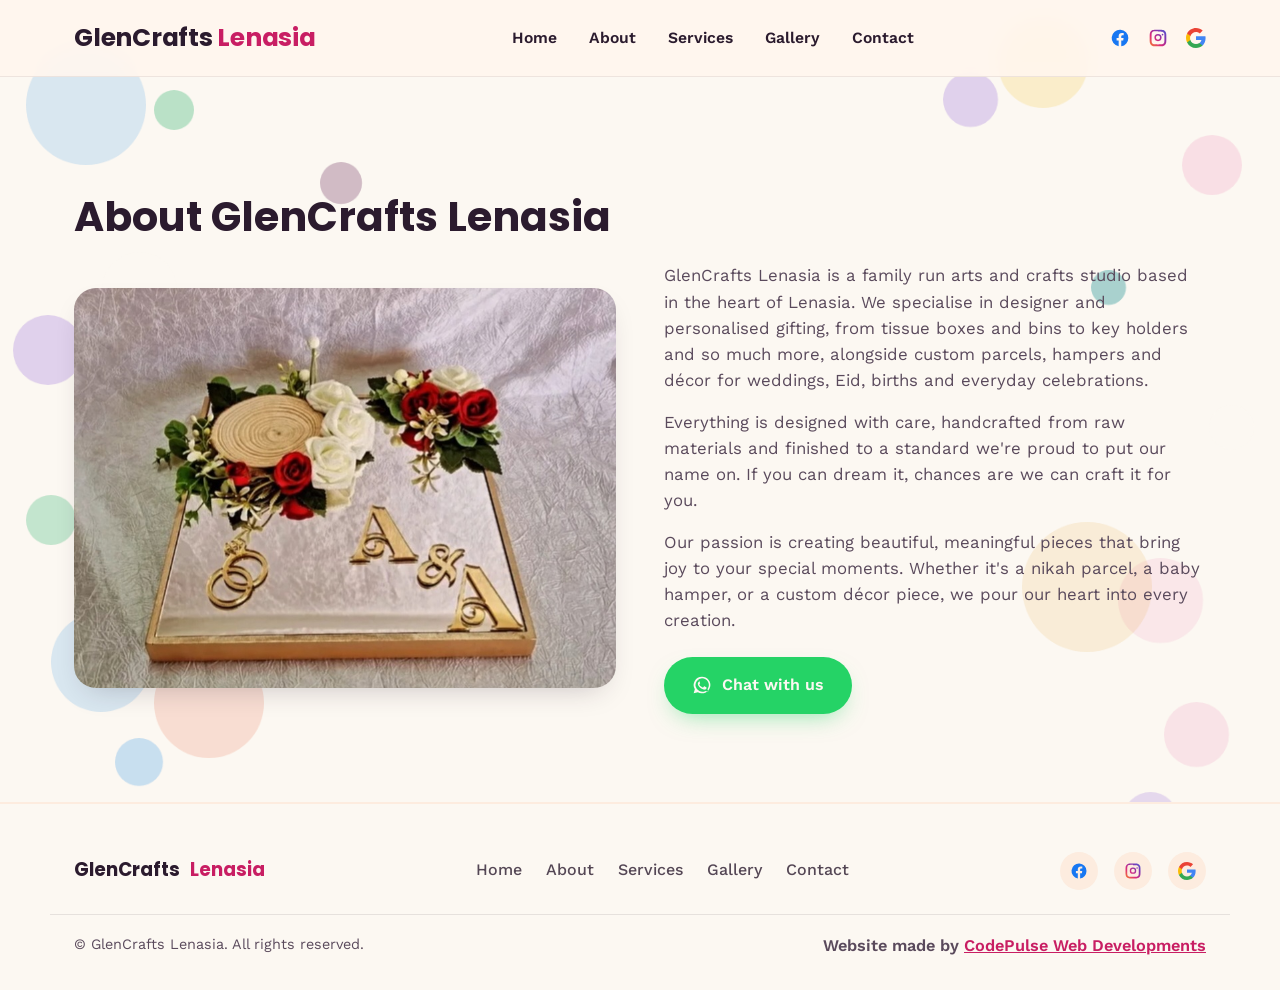
==== about.html @ c193a411 "Add files via upload" ====
<!DOCTYPE html>
<html lang="en">
<head>
  <meta charset="UTF-8" />
  <meta name="viewport" content="width=device-width, initial-scale=1.0" />
  <title>About • GlenCrafts Lenasia</title>
  <meta name="description" content="Learn about GlenCrafts Lenasia, a family-run arts and crafts studio in Lenasia specialising in custom gifting, parcels, and décor." />
  <link rel="preconnect" href="https://fonts.googleapis.com" />
  <link rel="preconnect" href="https://fonts.gstatic.com" crossorigin />
  <link href="https://fonts.googleapis.com/css2?family=Poppins:wght@500;600;700;800&family=Work+Sans:wght@400;500;600;700&display=swap" rel="stylesheet" />
  <link rel="stylesheet" href="style.css" />
</head>
<body>

  <!-- MOVING BUBBLES -->
  <div class="bubbles" aria-hidden="true">
    <div class="bubble bubble-1"></div>
    <div class="bubble bubble-2"></div>
    <div class="bubble bubble-3"></div>
    <div class="bubble bubble-4"></div>
    <div class="bubble bubble-5"></div>
    <div class="bubble bubble-6"></div>
    <div class="bubble bubble-7"></div>
    <div class="bubble bubble-8"></div>
    <div class="bubble bubble-9"></div>
    <div class="bubble bubble-10"></div>
    <div class="bubble bubble-11"></div>
    <div class="bubble bubble-12"></div>
    <div class="bubble bubble-13"></div>
    <div class="bubble bubble-14"></div>
    <div class="bubble bubble-15"></div>
    <div class="bubble bubble-16"></div>
    <div class="bubble bubble-17"></div>
    <div class="bubble bubble-18"></div>
    <div class="bubble bubble-19"></div>
    <div class="bubble bubble-20"></div>
  </div>

  <a class="skip-link" href="#main">Skip to content</a>

  <!-- HEADER -->
  <header class="site-header" id="top">
    <div class="header-inner">
      <a href="index.html" class="brand">
        <span class="brand-text">GlenCrafts <em>Lenasia</em></span>
      </a>

      <nav class="main-nav" id="main-nav" aria-label="Primary">
        <ul>
          <li><a href="index.html">Home</a></li>
          <li><a href="about.html">About</a></li>
          <li><a href="index.html#services">Services</a></li>
          <li><a href="index.html#gallery">Gallery</a></li>
          <li><a href="index.html#contact">Contact</a></li>
        </ul>
      </nav>

      <div class="header-socials">
        <a href="https://www.facebook.com/p/Glamcrafts-lenasia-100063976486534/" target="_blank" rel="noopener" aria-label="Facebook">
          <svg width="20" height="20" viewBox="0 0 24 24" fill="#1877F2"><path d="M22 12a10 10 0 1 0-11.6 9.9v-7H7.9V12h2.5V9.8c0-2.5 1.5-3.9 3.8-3.9 1.1 0 2.2.2 2.2.2v2.5h-1.3c-1.2 0-1.6.8-1.6 1.6V12h2.8l-.4 2.9h-2.4v7A10 10 0 0 0 22 12"/></svg>
        </a>
        <a href="https://www.instagram.com/glamcraft_new/?hl=en" target="_blank" rel="noopener" aria-label="Instagram">
          <svg width="20" height="20" viewBox="0 0 24 24"><defs><linearGradient id="igGrad" x1="0" y1="1" x2="1" y2="0"><stop offset="0%" stop-color="#F58529"/><stop offset="35%" stop-color="#DD2A7B"/><stop offset="70%" stop-color="#8134AF"/><stop offset="100%" stop-color="#515BD4"/></linearGradient></defs><path fill="url(#igGrad)" d="M12 2c2.7 0 3.06.01 4.12.06 1.06.05 1.79.22 2.43.47.66.26 1.22.6 1.77 1.16.55.55.9 1.11 1.15 1.77.25.64.42 1.37.47 2.43C22 8.94 22 9.3 22 12s-.01 3.06-.06 4.12c-.05 1.06-.22 1.79-.47 2.43a4.9 4.9 0 0 1-1.16 1.77 4.9 4.9 0 0 1-1.77 1.15c-.64.25-1.37.42-2.43.47-1.06.05-1.42.06-4.11.06s-3.06-.01-4.12-.06c-1.06-.05-1.79-.22-2.43-.47a4.9 4.9 0 0 1-1.77-1.16 4.9 4.9 0 0 1-1.15-1.77c-.25-.64-.42-1.37-.47-2.43C2 15.06 2 14.7 2 12s.01-3.06.06-4.12c.05-1.06.22-1.79.47-2.43.26-.66.6-1.22 1.16-1.77A4.9 4.9 0 0 1 5.46 2.53c.64-.25 1.37-.42 2.43-.47C8.94 2 9.3 2 12 2zm0 1.8c-2.65 0-2.97.01-4.02.06-.86.04-1.33.18-1.64.3-.41.16-.71.35-1.02.66-.31.31-.5.6-.66 1.02-.12.31-.26.78-.3 1.64C4.31 9.03 4.3 9.35 4.3 12s.01 2.97.06 4.02c.04.86.18 1.33.3 1.64.16.41.35.71.66 1.02.31.31.6.5 1.02.66.31.12.78.26 1.64.3 1.05.05 1.37.06 4.02.06s2.97-.01 4.02-.06c.86-.04 1.33-.18 1.64-.3.41-.16.71-.35 1.02-.66.31-.31.5-.6.66-1.02.12-.31.26-.78.3-1.64.05-1.05.06-1.37.06-4.02s-.01-2.97-.06-4.02c-.04-.86-.18-1.33-.3-1.64a2.7 2.7 0 0 0-.66-1.02 2.7 2.7 0 0 0-1.02-.66c-.31-.12-.78-.26-1.64-.3C14.97 4.31 14.65 4.3 12 4.3zm0 3.4a4.3 4.3 0 1 1 0 8.6 4.3 4.3 0 0 1 0-8.6zm0 1.8a2.5 2.5 0 1 0 0 5 2.5 2.5 0 0 0 0-5zm5.47-2.02a1 1 0 1 1 0 2 1 1 0 0 1 0-2z"/></svg>
        </a>
        <a href="https://g.page/r/CQf7SXEIuAEXEAE/review" target="_blank" rel="noopener" aria-label="Google Reviews">
          <svg width="20" height="20" viewBox="0 0 24 24"><path fill="#4285F4" d="M23.5 12.27c0-.79-.07-1.54-.2-2.27H12v4.3h6.46c-.28 1.5-1.13 2.77-2.4 3.62v3h3.88c2.27-2.09 3.56-5.17 3.56-8.65z"/><path fill="#34A853" d="M12 24c3.24 0 5.95-1.07 7.94-2.9l-3.88-3c-1.07.72-2.45 1.15-4.06 1.15-3.13 0-5.78-2.11-6.73-4.96H1.27v3.11A12 12 0 0 0 12 24z"/><path fill="#FBBC05" d="M5.27 14.29A7.2 7.2 0 0 1 4.9 12c0-.79.14-1.57.37-2.29V6.6H1.27A12 12 0 0 0 0 12c0 1.94.46 3.77 1.27 5.4z"/><path fill="#EA4335" d="M12 4.75c1.76 0 3.35.61 4.6 1.8l3.44-3.44C17.94 1.19 15.24 0 12 0 7.31 0 3.26 2.69 1.27 6.6l4 3.11C6.22 6.86 8.87 4.75 12 4.75z"/></svg>
        </a>
      </div>

      <button class="nav-toggle" id="navToggle" aria-expanded="false" aria-controls="main-nav" aria-label="Toggle menu">
        <span></span><span></span><span></span>
      </button>
    </div>
  </header>

  <main id="main">

    <!-- ABOUT PAGE -->
    <section class="about-page">
      <div class="section-inner">
        <h1 class="section-title">About GlenCrafts Lenasia</h1>

        <div class="about-grid">
          <div class="about-image">
            <img src="images/ring nikkah.jpg" alt="GlenCrafts Lenasia handcrafted ring and nikah parcels" loading="lazy" />
          </div>
          <div class="about-content">
            <p>GlenCrafts Lenasia is a family run arts and crafts studio based in the heart of Lenasia. We specialise in designer and personalised gifting, from tissue boxes and bins to key holders and so much more, alongside custom parcels, hampers and décor for weddings, Eid, births and everyday celebrations.</p>
            <p style="margin-top: 16px;">Everything is designed with care, handcrafted from raw materials and finished to a standard we're proud to put our name on. If you can dream it, chances are we can craft it for you.</p>
            <p style="margin-top: 16px;">Our passion is creating beautiful, meaningful pieces that bring joy to your special moments. Whether it's a nikah parcel, a baby hamper, or a custom décor piece, we pour our heart into every creation.</p>
            <div style="margin-top: 24px;">
              <a class="btn btn-whatsapp" href="https://wa.me/27785659464?text=Hi%20GlenCrafts%20Lenasia%2C%20I%27d%20like%20to%20find%20out%20more%20about%20your%20gifting%20%26%20decor." target="_blank" rel="noopener">
                <svg width="20" height="20" viewBox="0 0 24 24" fill="currentColor"><path d="M12 2a10 10 0 0 0-8.6 15.1L2 22l5.1-1.3A10 10 0 1 0 12 2zm0 1.8a8.2 8.2 0 0 1 6.9 12.6l-.3.5.9 3.2-3.3-.9-.5.3A8.2 8.2 0 1 1 12 3.8zm-3.4 4.3c-.2 0-.5 0-.7.3-.2.3-.9.9-.9 2.1s.9 2.4 1 2.6c.1.1 1.8 2.8 4.4 3.8 2.2.9 2.6.7 3.1.6.5 0 1.6-.6 1.8-1.3.2-.6.2-1.2.2-1.3-.1-.1-.3-.2-.5-.3l-2-1c-.3-.1-.5-.2-.7.2-.2.3-.8 1-.9 1.2-.2.2-.3.2-.6.1-.3-.2-1.2-.5-2.3-1.5-.9-.8-1.4-1.7-1.6-2-.2-.3 0-.5.1-.6l.4-.5c.1-.2.2-.3.3-.5.1-.2 0-.4 0-.5 0-.2-.7-1.8-1-2.4-.2-.5-.4-.5-.6-.5z"/></svg>
                Chat with us
              </a>
            </div>
          </div>
        </div>
      </div>
    </section>

  </main>

  <!-- FOOTER -->
  <footer class="site-footer">
    <div class="footer-inner">
      <a href="index.html" class="brand brand-footer">GlenCrafts <em>Lenasia</em></a>

      <nav class="footer-nav" aria-label="Footer">
        <a href="index.html">Home</a>
        <a href="about.html">About</a>
        <a href="index.html#services">Services</a>
        <a href="index.html#gallery">Gallery</a>
        <a href="index.html#contact">Contact</a>
      </nav>

      <div class="footer-socials">
        <a href="https://www.facebook.com/p/Glamcrafts-lenasia-100063976486534/" target="_blank" rel="noopener" aria-label="Facebook">
          <svg width="18" height="18" viewBox="0 0 24 24" fill="#1877F2"><path d="M22 12a10 10 0 1 0-11.6 9.9v-7H7.9V12h2.5V9.8c0-2.5 1.5-3.9 3.8-3.9 1.1 0 2.2.2 2.2.2v2.5h-1.3c-1.2 0-1.6.8-1.6 1.6V12h2.8l-.4 2.9h-2.4v7A10 10 0 0 0 22 12"/></svg>
        </a>
        <a href="https://www.instagram.com/glamcraft_new/?hl=en" target="_blank" rel="noopener" aria-label="Instagram">
          <svg width="18" height="18" viewBox="0 0 24 24"><defs><linearGradient id="igGradFoot" x1="0" y1="1" x2="1" y2="0"><stop offset="0%" stop-color="#F58529"/><stop offset="35%" stop-color="#DD2A7B"/><stop offset="70%" stop-color="#8134AF"/><stop offset="100%" stop-color="#515BD4"/></linearGradient></defs><path fill="url(#igGradFoot)" d="M12 2c2.7 0 3.06.01 4.12.06 1.06.05 1.79.22 2.43.47.66.26 1.22.6 1.77 1.16.55.55.9 1.11 1.15 1.77.25.64.42 1.37.47 2.43C22 8.94 22 9.3 22 12s-.01 3.06-.06 4.12c-.05 1.06-.22 1.79-.47 2.43a4.9 4.9 0 0 1-1.16 1.77 4.9 4.9 0 0 1-1.77 1.15c-.64.25-1.37.42-2.43.47-1.06.05-1.42.06-4.11.06s-3.06-.01-4.12-.06c-1.06-.05-1.79-.22-2.43-.47a4.9 4.9 0 0 1-1.77-1.16 4.9 4.9 0 0 1-1.15-1.77c-.25-.64-.42-1.37-.47-2.43C2 15.06 2 14.7 2 12s.01-3.06.06-4.12c.05-1.06.22-1.79.47-2.43.26-.66.6-1.22 1.16-1.77A4.9 4.9 0 0 1 5.46 2.53c.64-.25 1.37-.42 2.43-.47C8.94 2 9.3 2 12 2zm0 1.8c-2.65 0-2.97.01-4.02.06-.86.04-1.33.18-1.64.3-.41.16-.71.35-1.02.66-.31.31-.5.6-.66 1.02-.12.31-.26.78-.3 1.64C4.31 9.03 4.3 9.35 4.3 12s.01 2.97.06 4.02c.04.86.18 1.33.3 1.64.16.41.35.71.66 1.02.31.31.6.5 1.02.66.31.12.78.26 1.64.3 1.05.05 1.37.06 4.02.06s2.97-.01 4.02-.06c.86-.04 1.33-.18 1.64-.3.41-.16.71-.35 1.02-.66.31-.31.5-.6.66-1.02.12-.31.26-.78.3-1.64.05-1.05.06-1.37.06-4.02s-.01-2.97-.06-4.02c-.04-.86-.18-1.33-.3-1.64a2.7 2.7 0 0 0-.66-1.02 2.7 2.7 0 0 0-1.02-.66c-.31-.12-.78-.26-1.64-.3C14.97 4.31 14.65 4.3 12 4.3zm0 3.4a4.3 4.3 0 1 1 0 8.6 4.3 4.3 0 0 1 0-8.6zm0 1.8a2.5 2.5 0 1 0 0 5 2.5 2.5 0 0 0 0-5zm5.47-2.02a1 1 0 1 1 0 2 1 1 0 0 1 0-2z"/></svg>
        </a>
        <a href="https://g.page/r/CQf7SXEIuAEXEAE/review" target="_blank" rel="noopener" aria-label="Google Reviews">
          <svg width="18" height="18" viewBox="0 0 24 24"><path fill="#4285F4" d="M23.5 12.27c0-.79-.07-1.54-.2-2.27H12v4.3h6.46c-.28 1.5-1.13 2.77-2.4 3.62v3h3.88c2.27-2.09 3.56-5.17 3.56-8.65z"/><path fill="#34A853" d="M12 24c3.24 0 5.95-1.07 7.94-2.9l-3.88-3c-1.07.72-2.45 1.15-4.06 1.15-3.13 0-5.78-2.11-6.73-4.96H1.27v3.11A12 12 0 0 0 12 24z"/><path fill="#FBBC05" d="M5.27 14.29A7.2 7.2 0 0 1 4.9 12c0-.79.14-1.57.37-2.29V6.6H1.27A12 12 0 0 0 0 12c0 1.94.46 3.77 1.27 5.4z"/><path fill="#EA4335" d="M12 4.75c1.76 0 3.35.61 4.6 1.8l3.44-3.44C17.94 1.19 15.24 0 12 0 7.31 0 3.26 2.69 1.27 6.6l4 3.11C6.22 6.86 8.87 4.75 12 4.75z"/></svg>
        </a>
      </div>
    </div>

    <div class="footer-bottom">
      <p>&copy; <span id="year"></span> GlenCrafts Lenasia. All rights reserved.</p>
      <p class="credit">Website made by <a href="https://www.codepulsewebdev.com" target="_blank" rel="noopener">CodePulse Web Developments</a></p>
    </div>
  </footer>

  <script src="script.js"></script>
</body>
</html>
---- style.css ----
/* ============================================================
   GlamCraft Lenasia — Complete Stylesheet
   ============================================================ */

* {
  margin: 0;
  padding: 0;
  box-sizing: border-box;
}

:root {
  --cream: #fcf8f2;
  --blush: #FDECDF;
  --ink: #2B1B2E;
  --ink-soft: #5A4A5C;
  --magenta: #C81E63;
  --magenta-dk: #9E1450;
  --amber: #E8A93E;
  --teal: #0F8B8D;
  --coral: #E8633E;
  --plum: #6B2D5C;
  --sky: #4FA3E8;
  --pink: #F2A6C6;
  --purple: #8E5CD9;
  --green: #3FB878;
  --yellow: #F4C430;
  --wa-green: #25D366;
  --wa-green-dk: #1DA851;
  --font-display: "Poppins", sans-serif;
  --font-body: "Work Sans", sans-serif;
  --max-w: 1180px;
  --radius-lg: 22px;
  --radius-md: 14px;
  --radius-sm: 8px;
  --shadow-soft: 0 12px 30px -14px rgba(43, 27, 46, 0.28);
  --shadow-card: 0 8px 20px -12px rgba(43, 27, 46, 0.25);
  --header-h: 76px;
}

html {
  scroll-behavior: smooth;
  scroll-padding-top: var(--header-h);
}

@media (prefers-reduced-motion: reduce) {
  html {
    scroll-behavior: auto;
  }
  *,
  *::before,
  *::after {
    animation-duration: 0.001ms !important;
    animation-iteration-count: 1 !important;
    transition-duration: 0.001ms !important;
  }
}

body {
  margin: 0;
  font-family: var(--font-body);
  color: var(--ink);
  background: var(--cream);
  line-height: 1.55;
  -webkit-font-smoothing: antialiased;
  overflow-x: hidden;
}

img {
  max-width: 100%;
  display: block;
}
a {
  color: inherit;
  text-decoration: none;
}
ul {
  list-style: none;
  margin: 0;
  padding: 0;
}
button {
  font-family: inherit;
  cursor: pointer;
}
h1,
h2,
h3 {
  font-family: var(--font-display);
  margin: 0;
}

.skip-link {
  position: absolute;
  left: -999px;
  top: 0;
  background: var(--ink);
  color: var(--cream);
  padding: 12px 18px;
  z-index: 999;
  border-radius: 0 0 8px 0;
}
.skip-link:focus {
  left: 0;
}

:focus-visible {
  outline: 3px solid var(--teal);
  outline-offset: 2px;
}

/* ===================== LAYOUT HELPERS ===================== */
.section-inner {
  max-width: var(--max-w);
  margin: 0 auto;
  padding: 88px 24px;
}
.section-inner--narrow {
  max-width: 720px;
}
.section-eyebrow {
  font-weight: 700;
  letter-spacing: .08em;
  text-transform: uppercase;
  font-size: .78rem;
  color: var(--magenta);
  margin: 0 0 8px;
}
.section-title {
  font-size: clamp(1.9rem, 3.2vw, 2.6rem);
  font-weight: 700;
  margin-bottom: 14px;
}
.section-title--center {
  text-align: center;
  margin-bottom: 48px;
}
.section-sub {
  color: var(--ink-soft);
  max-width: 620px;
  margin: 0 0 40px;
  font-size: 1.02rem;
}

/* ===================== BUTTONS ===================== */
.btn {
  display: inline-flex;
  align-items: center;
  gap: 10px;
  padding: 14px 26px;
  border-radius: 999px;
  font-weight: 600;
  font-size: 1rem;
  border: 2px solid transparent;
  transition: transform .18s ease, box-shadow .18s ease, background .18s ease;
}
.btn:hover {
  transform: translateY(-2px);
}
.btn-whatsapp {
  background: var(--wa-green);
  color: var(--cream);
  box-shadow: 0 10px 24px -10px rgba(37, 211, 102, .55);
}
.btn-whatsapp:hover {
  background: var(--wa-green-dk);
}
.btn-block {
  width: 100%;
  justify-content: center;
}

/* ===================== MOVING BUBBLES ===================== */
.bubbles {
  position: fixed;
  inset: 0;
  z-index: 0;
  overflow: hidden;
  pointer-events: none;
}

.bubble {
  position: absolute;
  border-radius: 50%;
  opacity: 0.25;
  animation: floatBubble linear infinite alternate;
  will-change: transform;
}

@keyframes floatBubble {
  0% {
    transform: translate(0, 0) scale(1);
  }
  25% {
    transform: translate(30px, -50px) scale(1.1);
  }
  50% {
    transform: translate(-20px, 30px) scale(0.9);
  }
  75% {
    transform: translate(40px, -30px) scale(1.05);
  }
  100% {
    transform: translate(-30px, 50px) scale(0.95);
  }
}

.bubble-1 {
  width: 120px;
  height: 120px;
  background: var(--sky);
  top: 5%;
  left: 2%;
  animation-duration: 14s;
  animation-delay: 0s;
  opacity: 0.2;
}
.bubble-2 {
  width: 60px;
  height: 60px;
  background: var(--pink);
  top: 15%;
  right: 3%;
  animation-duration: 11s;
  animation-delay: -2s;
  opacity: 0.3;
}
.bubble-3 {
  width: 90px;
  height: 90px;
  background: var(--yellow);
  top: 2%;
  right: 15%;
  animation-duration: 16s;
  animation-delay: -4s;
  opacity: 0.2;
}
.bubble-4 {
  width: 70px;
  height: 70px;
  background: var(--purple);
  top: 35%;
  left: 1%;
  animation-duration: 13s;
  animation-delay: -3s;
  opacity: 0.25;
}
.bubble-5 {
  width: 45px;
  height: 45px;
  background: var(--cream);
  top: 45%;
  right: 2%;
  animation-duration: 10s;
  animation-delay: -6s;
  opacity: 0.4;
}
.bubble-6 {
  width: 50px;
  height: 50px;
  background: var(--green);
  top: 55%;
  left: 2%;
  animation-duration: 12s;
  animation-delay: -8s;
  opacity: 0.3;
}
.bubble-7 {
  width: 100px;
  height: 100px;
  background: var(--sky);
  top: 68%;
  left: 4%;
  animation-duration: 15s;
  animation-delay: -5s;
  opacity: 0.2;
}
.bubble-8 {
  width: 65px;
  height: 65px;
  background: var(--pink);
  top: 78%;
  right: 4%;
  animation-duration: 12s;
  animation-delay: -10s;
  opacity: 0.25;
}
.bubble-9 {
  width: 55px;
  height: 55px;
  background: var(--purple);
  top: 88%;
  right: 8%;
  animation-duration: 14s;
  animation-delay: -7s;
  opacity: 0.2;
}
.bubble-10 {
  width: 80px;
  height: 80px;
  background: var(--yellow);
  top: 92%;
  left: 5%;
  animation-duration: 13s;
  animation-delay: -9s;
  opacity: 0.25;
}
.bubble-11 {
  width: 40px;
  height: 40px;
  background: var(--green);
  top: 10%;
  left: 12%;
  animation-duration: 9s;
  animation-delay: -1s;
  opacity: 0.35;
}
.bubble-12 {
  width: 75px;
  height: 75px;
  background: var(--cream);
  top: 28%;
  left: 8%;
  animation-duration: 11s;
  animation-delay: -5s;
  opacity: 0.3;
}
.bubble-13 {
  width: 55px;
  height: 55px;
  background: var(--purple);
  top: 8%;
  right: 22%;
  animation-duration: 10s;
  animation-delay: -3s;
  opacity: 0.25;
}
.bubble-14 {
  width: 85px;
  height: 85px;
  background: var(--pink);
  top: 62%;
  right: 6%;
  animation-duration: 16s;
  animation-delay: -11s;
  opacity: 0.2;
}
.bubble-15 {
  width: 48px;
  height: 48px;
  background: var(--sky);
  top: 82%;
  left: 9%;
  animation-duration: 11s;
  animation-delay: -6s;
  opacity: 0.3;
}
.bubble-16 {
  width: 95px;
  height: 95px;
  background: var(--yellow);
  top: 50%;
  left: 6%;
  animation-duration: 14s;
  animation-delay: -10s;
  opacity: 0.2;
}
.bubble-17 {
  width: 35px;
  height: 35px;
  background: var(--teal);
  top: 30%;
  right: 12%;
  animation-duration: 8s;
  animation-delay: -4s;
  opacity: 0.35;
}
.bubble-18 {
  width: 110px;
  height: 110px;
  background: var(--coral);
  top: 72%;
  left: 12%;
  animation-duration: 17s;
  animation-delay: -2s;
  opacity: 0.18;
}
.bubble-19 {
  width: 42px;
  height: 42px;
  background: var(--plum);
  top: 18%;
  left: 25%;
  animation-duration: 10s;
  animation-delay: -8s;
  opacity: 0.3;
}
.bubble-20 {
  width: 130px;
  height: 130px;
  background: var(--amber);
  top: 58%;
  right: 10%;
  animation-duration: 18s;
  animation-delay: -5s;
  opacity: 0.15;
}

/* ===================== HEADER / NAV ===================== */
.site-header {
  position: sticky;
  top: 0;
  z-index: 100;
  background: rgba(255, 246, 238, 0.92);
  backdrop-filter: saturate(160%) blur(10px);
  border-bottom: 1px solid rgba(43, 27, 46, 0.08);
}
.header-inner {
  max-width: var(--max-w);
  margin: 0 auto;
  height: var(--header-h);
  padding: 0 24px;
  display: flex;
  align-items: center;
  justify-content: space-between;
  gap: 20px;
}
.brand {
  display: flex;
  align-items: center;
  gap: 10px;
}
.brand-text {
  font-family: var(--font-display);
  font-weight: 700;
  font-size: 1.55rem;
  color: var(--ink);
  letter-spacing: -.01em;
}
.brand-text em {
  font-style: normal;
  color: var(--magenta);
}

.main-nav ul {
  display: flex;
  gap: 32px;
}
.main-nav a {
  font-weight: 600;
  font-size: .98rem;
  color: var(--ink);
  position: relative;
  padding: 6px 0;
  transition: color .2s ease;
}
.main-nav a::after {
  content: "";
  position: absolute;
  left: 0;
  right: 100%;
  bottom: 0;
  height: 2px;
  background: var(--magenta);
  transition: right .22s ease;
}
.main-nav a:hover {
  color: var(--magenta);
}
.main-nav a:hover::after {
  right: 0;
}
.main-nav a.active {
  color: var(--magenta);
}
.main-nav a.active::after {
  right: 0;
}

.header-socials {
  display: flex;
  align-items: center;
  gap: 18px;
}
.header-socials a {
  display: flex;
  transition: transform .2s ease;
}
.header-socials a:hover {
  transform: translateY(-2px);
}

.nav-toggle {
  display: none;
  width: 40px;
  height: 40px;
  border: none;
  background: transparent;
  flex-direction: column;
  justify-content: center;
  align-items: center;
  gap: 5px;
}
.nav-toggle span {
  width: 22px;
  height: 2.5px;
  background: var(--ink);
  border-radius: 2px;
  transition: transform .2s ease, opacity .2s ease;
}
.nav-toggle.open span:nth-child(1) {
  transform: translateY(7.5px) rotate(45deg);
}
.nav-toggle.open span:nth-child(2) {
  opacity: 0;
}
.nav-toggle.open span:nth-child(3) {
  transform: translateY(-7.5px) rotate(-45deg);
}

/* ===================== HERO ===================== */
.hero {
  position: relative;
  overflow: hidden;
  padding: 120px 24px 100px;
  text-align: center;
  isolation: isolate;
  z-index: 1;
}
.hero-inner {
  max-width: 760px;
  margin: 0 auto;
  position: relative;
  z-index: 2;
}
.hero h1 {
  font-size: clamp(2.4rem, 6vw, 4.2rem);
  font-weight: 800;
  line-height: 1.05;
  margin-bottom: 20px;
}
.hero h1 em {
  font-style: normal;
  color: var(--magenta);
}
.hero-copy {
  font-size: clamp(1.02rem, 1.6vw, 1.2rem);
  color: var(--ink-soft);
  margin: 0 auto 36px;
  max-width: 560px;
}
.hero-actions {
  display: flex;
  gap: 16px;
  justify-content: center;
  flex-wrap: wrap;
}

/* ===================== ABOUT PAGE ===================== */
.about-page {
  position: relative;
  z-index: 1;
  padding-top: 20px;
}
.about-grid {
  display: grid;
  grid-template-columns: 1fr 1fr;
  gap: 48px;
  align-items: center;
}
.about-image {
  border-radius: var(--radius-lg);
  overflow: hidden;
  box-shadow: var(--shadow-soft);
}
.about-image img {
  width: 100%;
  height: 400px;
  object-fit: cover;
}
.about-content {
  color: var(--ink-soft);
  font-size: 1.05rem;
}
.about-content h1,
.about-content h2 {
  color: var(--ink);
  margin-bottom: 20px;
}

/* ===================== SERVICES ===================== */
.services {
  position: relative;
  z-index: 1;
}
.service-pyramid {
  display: flex;
  flex-direction: column;
  align-items: center;
  gap: 12px;
}
.service-row {
  display: flex;
  flex-wrap: wrap;
  justify-content: center;
  gap: 10px 12px;
}
.service-word {
  display: inline-flex;
  align-items: center;
  font-weight: 600;
  font-size: clamp(.85rem, 1.2vw, .98rem);
  color: var(--cream);
  background: var(--magenta);
  padding: 9px 18px;
  border-radius: 999px;
  cursor: default;
  box-shadow: var(--shadow-card);
  transition: transform .2s ease, box-shadow .2s ease;
}
.service-row:nth-child(2) .service-word {
  background: var(--purple);
}
.service-row:nth-child(3) .service-word {
  background: var(--teal);
}
.service-row:nth-child(4) .service-word {
  background: var(--coral);
}
.service-row:nth-child(5) .service-word {
  background: var(--sky);
}
.service-row:nth-child(6) .service-word {
  background: var(--green);
}
.service-word:hover {
  transform: translateY(-3px) scale(1.05);
  box-shadow: 0 14px 26px -12px rgba(43, 27, 46, 0.35);
}

/* ===================== GALLERY ===================== */
.gallery {
  position: relative;
  z-index: 1;
}
.gallery-category {
  margin-bottom: 56px;
}
.gallery-category:last-child {
  margin-bottom: 0;
}
.gallery-category-head {
  margin-bottom: 16px;
}
.gallery-category-head h3 {
  font-size: 1.3rem;
  font-weight: 700;
}

.gallery-grid {
  display: grid;
  grid-template-columns: repeat(5, 1fr);
  gap: 12px;
}
.gallery-tile {
  position: relative;
  aspect-ratio: 1 / 1;
  border-radius: var(--radius-sm);
  overflow: hidden;
  cursor: pointer;
  border: none;
  padding: 0;
  background: var(--cream);
  box-shadow: var(--shadow-card);
  transition: transform .3s ease, box-shadow .3s ease;
}
.gallery-tile:hover {
  transform: translateY(-4px);
  box-shadow: 0 18px 34px -14px rgba(200, 30, 99, 0.55);
}
.gallery-tile img {
  width: 100%;
  height: 100%;
  object-fit: cover;
  transition: transform .35s ease;
}
.gallery-tile:hover img {
  transform: scale(1.06);
}

.gallery-tile.see-more {
  display: flex;
  align-items: center;
  justify-content: center;
  background: linear-gradient(135deg, var(--magenta), var(--plum));
  color: var(--cream);
  font-family: var(--font-display);
  font-weight: 700;
  font-size: 1.05rem;
  text-align: center;
}
.gallery-tile.see-more:hover {
  filter: brightness(1.08);
}

/* ===================== ENQUIRY FORM ===================== */
.enquiry {
  position: relative;
  z-index: 1;
}
.enquiry-form {
  display: flex;
  flex-direction: column;
  gap: 20px;
  background: var(--cream);
  padding: 36px;
  border-radius: var(--radius-lg);
  box-shadow: var(--shadow-soft);
  border: 2px solid var(--blush);
}
.form-row {
  display: grid;
  grid-template-columns: 1fr 1fr;
  gap: 20px;
}
.field {
  display: flex;
  flex-direction: column;
  gap: 8px;
}
.field label {
  font-weight: 600;
  font-size: .92rem;
  color: var(--ink);
}
.field input,
.field select,
.field textarea {
  border: 1.5px solid rgba(43, 27, 46, 0.16);
  border-radius: var(--radius-sm);
  padding: 12px 14px;
  font-family: inherit;
  font-size: .98rem;
  background: var(--cream);
  color: var(--ink);
  resize: vertical;
}
.field input:focus,
.field select:focus,
.field textarea:focus {
  border-color: var(--magenta);
  outline: none;
}
.field input:invalid,
.field textarea:invalid {
  border-color: #e74c3c;
}

/* ===================== CONTACT ===================== */
.contact {
  position: relative;
  z-index: 1;
}
.contact-grid {
  display: grid;
  grid-template-columns: 1.2fr 1fr;
  gap: 32px;
  align-items: stretch;
}
.contact-map {
  border-radius: var(--radius-lg);
  overflow: hidden;
  box-shadow: var(--shadow-soft);
  background: var(--cream);
  border: 2px solid var(--blush);
}
.contact-map iframe {
  width: 100%;
  height: 320px;
  border: 0;
  display: block;
}
.map-link {
  display: block;
  padding: 14px 18px;
  font-weight: 600;
  color: var(--magenta);
  background: var(--cream);
}
.contact-details {
  background: var(--cream);
  border-radius: var(--radius-lg);
  padding: 32px;
  box-shadow: var(--shadow-soft);
  display: flex;
  flex-direction: column;
  gap: 22px;
  color: var(--ink);
  border: 2px solid var(--blush);
}
.detail-block h3 {
  font-size: .82rem;
  text-transform: uppercase;
  letter-spacing: .06em;
  color: var(--magenta);
  margin-bottom: 8px;
}
.detail-block p,
.detail-block a {
  color: var(--ink-soft);
}
.hours-list li {
  display: flex;
  justify-content: space-between;
  padding: 4px 0;
  font-size: .95rem;
  color: var(--ink-soft);
}
.contact-details .btn {
  align-self: flex-start;
  margin-top: 6px;
}

/* ===================== FOOTER ===================== */
.site-footer {
  background: var(--cream);
  color: var(--ink);
  border-top: 2px solid var(--blush);
  position: relative;
  z-index: 1;
}
.footer-inner {
  max-width: var(--max-w);
  margin: 0 auto;
  padding: 48px 24px 24px;
  display: flex;
  flex-wrap: wrap;
  align-items: center;
  justify-content: space-between;
  gap: 24px;
}
.brand-footer {
  font-family: var(--font-display);
  font-weight: 700;
  font-size: 1.15rem;
  color: var(--ink);
}
.brand-footer em {
  font-style: normal;
  color: var(--magenta);
}
.footer-nav {
  display: flex;
  gap: 24px;
}
.footer-nav a {
  font-weight: 500;
  color: var(--ink);
  opacity: .8;
}
.footer-nav a:hover {
  opacity: 1;
  color: var(--magenta);
}
.footer-socials {
  display: flex;
  gap: 16px;
  align-items: center;
}
.footer-socials a {
  display: flex;
  align-items: center;
  justify-content: center;
  width: 38px;
  height: 38px;
  border-radius: 50%;
  background: var(--blush);
  transition: transform .2s ease;
}
.footer-socials a:hover {
  transform: translateY(-2px);
}

.footer-bottom {
  border-top: 1px solid rgba(43, 27, 46, 0.1);
  padding: 18px 24px 32px;
  max-width: var(--max-w);
  margin: 0 auto;
  display: flex;
  flex-wrap: wrap;
  gap: 8px 24px;
  justify-content: space-between;
  font-size: .9rem;
  color: var(--ink-soft);
}
.footer-bottom .credit {
  font-size: 1.02rem;
  font-weight: 600;
}
.footer-bottom a {
  text-decoration: underline;
  color: var(--magenta);
}

/* ===================== LIGHTBOX ===================== */
.lightbox {
  position: fixed;
  inset: 0;
  z-index: 300;
  background: rgba(20, 10, 20, 0.94);
  display: none;
  align-items: center;
  justify-content: center;
}
.lightbox.active {
  display: flex;
}
.lightbox-stage {
  max-width: 88vw;
  max-height: 86vh;
  text-align: center;
}
.lightbox-stage img {
  max-width: 88vw;
  max-height: 78vh;
  margin: 0 auto;
  border-radius: var(--radius-sm);
  object-fit: contain;
  background: var(--cream);
  cursor: zoom-in;
  transition: transform .2s ease;
}
.lightbox-stage img.zoomed {
  max-width: none;
  max-height: none;
  width: auto;
  cursor: zoom-out;
  transform: scale(1.6);
}
.lightbox-caption {
  color: var(--cream);
  margin-top: 14px;
  font-weight: 600;
}
.lightbox-close,
.lightbox-nav {
  position: absolute;
  background: rgba(255, 255, 255, 0.12);
  color: var(--cream);
  border: none;
  width: 48px;
  height: 48px;
  border-radius: 50%;
  font-size: 1.6rem;
  display: flex;
  align-items: center;
  justify-content: center;
  transition: background .18s ease;
}
.lightbox-close:hover,
.lightbox-nav:hover {
  background: rgba(255, 255, 255, 0.25);
}
.lightbox-close {
  top: 24px;
  right: 24px;
}
.lightbox-prev {
  left: 24px;
  top: 50%;
  transform: translateY(-50%);
}
.lightbox-next {
  right: 24px;
  top: 50%;
  transform: translateY(-50%);
}

/* ===================== CATEGORY MODAL ===================== */
.cat-modal {
  position: fixed;
  inset: 0;
  z-index: 250;
  background: var(--cream);
  display: none;
  flex-direction: column;
  overflow: hidden;
}
.cat-modal.active {
  display: flex;
}
.cat-modal-header {
  display: flex;
  align-items: center;
  justify-content: space-between;
  padding: 20px 28px;
  border-bottom: 1px solid rgba(43, 27, 46, 0.1);
  background: var(--cream);
}
.cat-modal-header h2 {
  font-size: 1.4rem;
  font-weight: 700;
}
.cat-modal-close {
  width: 42px;
  height: 42px;
  border-radius: 50%;
  border: none;
  background: rgba(43, 27, 46, 0.08);
  font-size: 1.5rem;
  color: var(--ink);
}
.cat-modal-close:hover {
  background: rgba(43, 27, 46, 0.16);
}
.cat-modal-grid {
  overflow-y: auto;
  padding: 24px 28px 60px;
  display: grid;
  grid-template-columns: repeat(auto-fill, minmax(200px, 1fr));
  gap: 18px;
}
.cat-tile {
  border: none;
  background: none;
  padding: 0;
  text-align: left;
  cursor: pointer;
}
.cat-tile .cat-tile-img {
  aspect-ratio: 1/1;
  border-radius: var(--radius-sm);
  overflow: hidden;
  box-shadow: var(--shadow-card);
  background: var(--cream);
  transition: transform .3s ease, box-shadow .3s ease;
}
.cat-tile:hover .cat-tile-img {
  transform: translateY(-4px);
  box-shadow: 0 18px 34px -14px rgba(200, 30, 99, 0.55);
}
.cat-tile img {
  width: 100%;
  height: 100%;
  object-fit: cover;
}
.cat-tile-title {
  margin-top: 8px;
  font-size: .9rem;
  font-weight: 600;
  color: var(--ink);
}

body.modal-open {
  overflow: hidden;
}

/* ===================== RESPONSIVE ===================== */
@media (max-width: 980px) {
  .gallery-grid {
    grid-template-columns: repeat(3, 1fr);
  }
  .contact-grid {
    grid-template-columns: 1fr;
  }
  .contact-map iframe {
    height: 280px;
  }
  .about-grid {
    grid-template-columns: 1fr;
    gap: 24px;
  }
  .about-image img {
    height: 300px;
  }
}

@media (max-width: 760px) {
  .main-nav {
    position: fixed;
    top: var(--header-h);
    left: 0;
    right: 0;
    background: var(--cream);
    border-bottom: 1px solid rgba(43, 27, 46, 0.08);
    box-shadow: var(--shadow-soft);
    max-height: 0;
    overflow: hidden;
    transition: max-height .25s ease;
  }
  .main-nav.open {
    max-height: 320px;
  }
  .main-nav ul {
    flex-direction: column;
    gap: 0;
    padding: 8px 24px 18px;
  }
  .main-nav a {
    display: block;
    padding: 12px 0;
  }
  .nav-toggle {
    display: flex;
  }
  .header-socials {
    display: none;
  }

  .section-inner {
    padding: 64px 20px;
  }
  .form-row {
    grid-template-columns: 1fr;
  }
  .service-row {
    gap: 4px 18px;
  }

  .gallery-grid.has-more {
    grid-template-columns: repeat(2, 1fr);
  }
  .gallery-grid.has-more .gallery-tile {
    display: none;
  }
  .gallery-grid.has-more .gallery-tile.see-more {
    display: flex;
    order: 2;
  }
  .gallery-grid.has-more .gallery-tile:not(.see-more):first-of-type {
    display: block;
    order: 1;
  }

  .footer-inner {
    flex-direction: column;
    text-align: center;
  }
  .footer-bottom {
    flex-direction: column;
    text-align: center;
  }

  .hero {
    padding: 80px 20px 60px;
  }
  .enquiry-form {
    padding: 24px;
  }
  .lightbox-close {
    top: 12px;
    right: 12px;
    width: 40px;
    height: 40px;
    font-size: 1.4rem;
  }
  .lightbox-prev {
    left: 8px;
    width: 40px;
    height: 40px;
    font-size: 1.4rem;
  }
  .lightbox-next {
    right: 8px;
    width: 40px;
    height: 40px;
    font-size: 1.4rem;
  }
  .cat-modal-header {
    padding: 14px 18px;
  }
  .cat-modal-grid {
    padding: 16px 18px 40px;
    grid-template-columns: repeat(auto-fill, minmax(150px, 1fr));
    gap: 12px;
  }
}

@media (max-width: 480px) {
  .brand-text {
    font-size: 1.2rem;
  }
  .gallery-grid.has-more {
    grid-template-columns: 1fr 1fr;
    gap: 8px;
  }
  .hero h1 {
    font-size: 1.8rem;
  }
  .hero-copy {
    font-size: 0.95rem;
  }
  .btn {
    padding: 12px 20px;
    font-size: 0.9rem;
  }
  .section-title {
    font-size: 1.5rem;
  }
  .contact-details {
    padding: 20px;
  }
  .cat-modal-grid {
    grid-template-columns: repeat(auto-fill, minmax(120px, 1fr));
  }
}
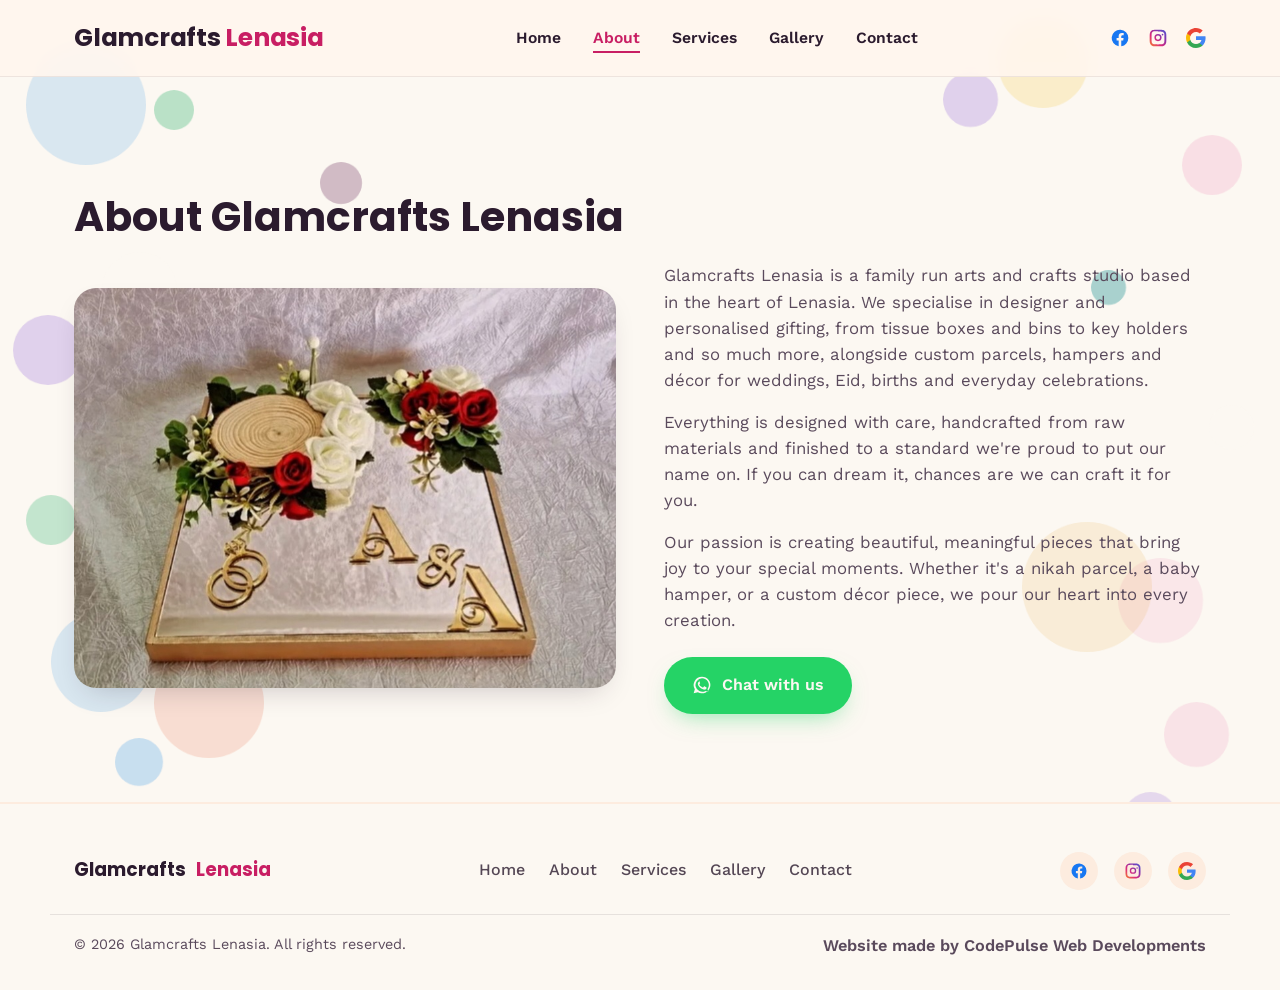
==== commit 4c21c9f7: "j" ====
--- a/about.html
+++ b/about.html
@@ -3,8 +3,8 @@
 <head>
   <meta charset="UTF-8" />
   <meta name="viewport" content="width=device-width, initial-scale=1.0" />
-  <title>About • GlenCrafts Lenasia</title>
-  <meta name="description" content="Learn about GlenCrafts Lenasia, a family-run arts and crafts studio in Lenasia specialising in custom gifting, parcels, and décor." />
+  <title>About • Glamcrafts Lenasia</title>
+  <meta name="description" content="Learn about Glamcrafts Lenasia, a family-run arts and crafts studio in Lenasia specialising in custom gifting, parcels, and décor." />
   <link rel="preconnect" href="https://fonts.googleapis.com" />
   <link rel="preconnect" href="https://fonts.gstatic.com" crossorigin />
   <link href="https://fonts.googleapis.com/css2?family=Poppins:wght@500;600;700;800&family=Work+Sans:wght@400;500;600;700&display=swap" rel="stylesheet" />
@@ -42,7 +42,7 @@
   <header class="site-header" id="top">
     <div class="header-inner">
       <a href="index.html" class="brand">
-        <span class="brand-text">GlenCrafts <em>Lenasia</em></span>
+        <span class="brand-text">Glamcrafts <em>Lenasia</em></span>
       </a>
 
       <nav class="main-nav" id="main-nav" aria-label="Primary">
@@ -78,18 +78,18 @@
     <!-- ABOUT PAGE -->
     <section class="about-page">
       <div class="section-inner">
-        <h1 class="section-title">About GlenCrafts Lenasia</h1>
+        <h1 class="section-title">About Glamcrafts Lenasia</h1>
 
         <div class="about-grid">
           <div class="about-image">
-            <img src="images/ring nikkah.jpg" alt="GlenCrafts Lenasia handcrafted ring and nikah parcels" loading="lazy" />
+            <img src="images/ring nikkah.jpg" alt="Glamcrafts Lenasia handcrafted ring and nikah parcels" loading="lazy" />
           </div>
           <div class="about-content">
-            <p>GlenCrafts Lenasia is a family run arts and crafts studio based in the heart of Lenasia. We specialise in designer and personalised gifting, from tissue boxes and bins to key holders and so much more, alongside custom parcels, hampers and décor for weddings, Eid, births and everyday celebrations.</p>
+            <p>Glamcrafts Lenasia is a family run arts and crafts studio based in the heart of Lenasia. We specialise in designer and personalised gifting, from tissue boxes and bins to key holders and so much more, alongside custom parcels, hampers and décor for weddings, Eid, births and everyday celebrations.</p>
             <p style="margin-top: 16px;">Everything is designed with care, handcrafted from raw materials and finished to a standard we're proud to put our name on. If you can dream it, chances are we can craft it for you.</p>
             <p style="margin-top: 16px;">Our passion is creating beautiful, meaningful pieces that bring joy to your special moments. Whether it's a nikah parcel, a baby hamper, or a custom décor piece, we pour our heart into every creation.</p>
             <div style="margin-top: 24px;">
-              <a class="btn btn-whatsapp" href="https://wa.me/27785659464?text=Hi%20GlenCrafts%20Lenasia%2C%20I%27d%20like%20to%20find%20out%20more%20about%20your%20gifting%20%26%20decor." target="_blank" rel="noopener">
+              <a class="btn btn-whatsapp" href="https://wa.me/27785659464?text=Hi%20Glamcrafts%20Lenasia%2C%20I%27d%20like%20to%20find%20out%20more%20about%20your%20gifting%20%26%20decor." target="_blank" rel="noopener">
                 <svg width="20" height="20" viewBox="0 0 24 24" fill="currentColor"><path d="M12 2a10 10 0 0 0-8.6 15.1L2 22l5.1-1.3A10 10 0 1 0 12 2zm0 1.8a8.2 8.2 0 0 1 6.9 12.6l-.3.5.9 3.2-3.3-.9-.5.3A8.2 8.2 0 1 1 12 3.8zm-3.4 4.3c-.2 0-.5 0-.7.3-.2.3-.9.9-.9 2.1s.9 2.4 1 2.6c.1.1 1.8 2.8 4.4 3.8 2.2.9 2.6.7 3.1.6.5 0 1.6-.6 1.8-1.3.2-.6.2-1.2.2-1.3-.1-.1-.3-.2-.5-.3l-2-1c-.3-.1-.5-.2-.7.2-.2.3-.8 1-.9 1.2-.2.2-.3.2-.6.1-.3-.2-1.2-.5-2.3-1.5-.9-.8-1.4-1.7-1.6-2-.2-.3 0-.5.1-.6l.4-.5c.1-.2.2-.3.3-.5.1-.2 0-.4 0-.5 0-.2-.7-1.8-1-2.4-.2-.5-.4-.5-.6-.5z"/></svg>
                 Chat with us
               </a>
@@ -104,7 +104,7 @@
   <!-- FOOTER -->
   <footer class="site-footer">
     <div class="footer-inner">
-      <a href="index.html" class="brand brand-footer">GlenCrafts <em>Lenasia</em></a>
+      <a href="index.html" class="brand brand-footer">Glamcrafts <em>Lenasia</em></a>
 
       <nav class="footer-nav" aria-label="Footer">
         <a href="index.html">Home</a>
@@ -128,11 +128,11 @@
     </div>
 
     <div class="footer-bottom">
-      <p>&copy; <span id="year"></span> GlenCrafts Lenasia. All rights reserved.</p>
-      <p class="credit">Website made by <a href="https://www.codepulsewebdev.com" target="_blank" rel="noopener">CodePulse Web Developments</a></p>
+      <p>&copy; <span id="year"></span> Glamcrafts Lenasia. All rights reserved.</p>
+      <p class="credit">Website made by CodePulse Web Developments</p>
     </div>
   </footer>
 
   <script src="script.js"></script>
 </body>
-</html>+</html>
--- a/style.css
+++ b/style.css
@@ -1,5 +1,5 @@
 /* ============================================================
-   GlamCraft Lenasia — Complete Stylesheet
+   Glamcrafts Lenasia — Complete Stylesheet
    ============================================================ */
 
 * {
@@ -637,6 +637,14 @@
   box-shadow: 0 14px 26px -12px rgba(43, 27, 46, 0.35);
 }
 
+/* Desktop: Make service cards slightly larger */
+@media (min-width: 769px) {
+  .service-word {
+    font-size: 1.1rem;
+    padding: 12px 24px;
+  }
+}
+
 /* ===================== GALLERY ===================== */
 .gallery {
   position: relative;
@@ -761,8 +769,8 @@
   z-index: 1;
 }
 .contact-grid {
-  display: grid;
-  grid-template-columns: 1.2fr 1fr;
+  display: flex;
+  flex-direction: column;
   gap: 32px;
   align-items: stretch;
 }
@@ -775,7 +783,7 @@
 }
 .contact-map iframe {
   width: 100%;
-  height: 320px;
+  height: 400px;
   border: 0;
   display: block;
 }
@@ -895,6 +903,7 @@
 .footer-bottom .credit {
   font-size: 1.02rem;
   font-weight: 600;
+  text-align: center;
 }
 .footer-bottom a {
   text-decoration: underline;
@@ -937,9 +946,7 @@
   transform: scale(1.6);
 }
 .lightbox-caption {
-  color: var(--cream);
-  margin-top: 14px;
-  font-weight: 600;
+  display: none;
 }
 .lightbox-close,
 .lightbox-nav {
@@ -1044,10 +1051,7 @@
   object-fit: cover;
 }
 .cat-tile-title {
-  margin-top: 8px;
-  font-size: .9rem;
-  font-weight: 600;
-  color: var(--ink);
+  display: none;
 }
 
 body.modal-open {
@@ -1059,11 +1063,8 @@
   .gallery-grid {
     grid-template-columns: repeat(3, 1fr);
   }
-  .contact-grid {
-    grid-template-columns: 1fr;
-  }
   .contact-map iframe {
-    height: 280px;
+    height: 320px;
   }
   .about-grid {
     grid-template-columns: 1fr;
@@ -1115,6 +1116,12 @@
   .service-row {
     gap: 4px 18px;
   }
+  
+  /* Keep service cards original size on mobile */
+  .service-word {
+    font-size: clamp(.85rem, 1.2vw, .98rem);
+    padding: 9px 18px;
+  }
 
   .gallery-grid.has-more {
     grid-template-columns: repeat(2, 1fr);
@@ -1202,4 +1209,4 @@
   .cat-modal-grid {
     grid-template-columns: repeat(auto-fill, minmax(120px, 1fr));
   }
-}+}
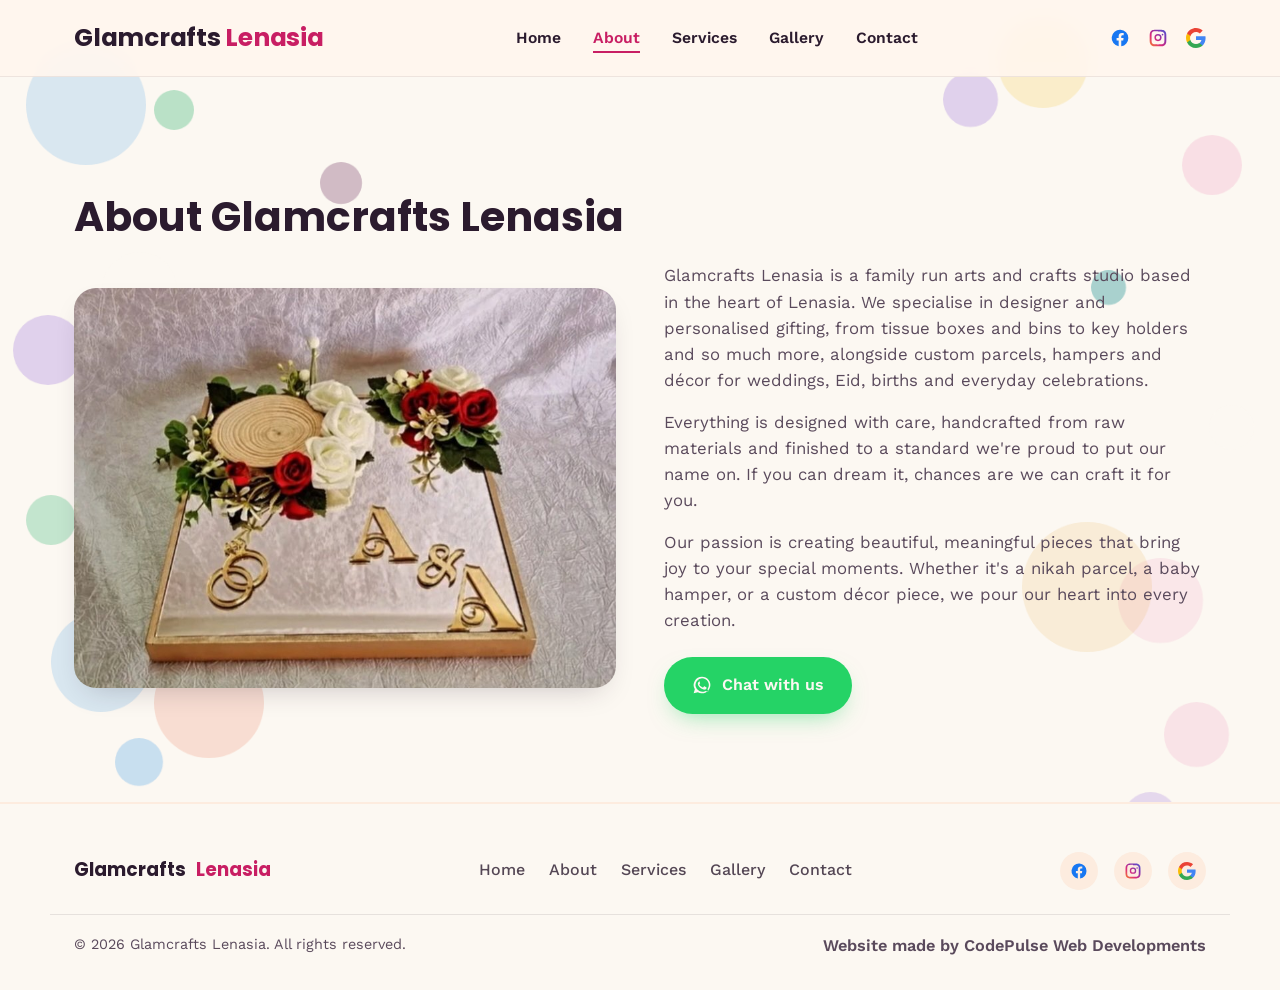
==== commit c616a957: "Add files via upload" ====
--- a/about.html
+++ b/about.html
@@ -1,138 +1,124 @@
-<!DOCTYPE html>
-<html lang="en">
-<head>
-  <meta charset="UTF-8" />
-  <meta name="viewport" content="width=device-width, initial-scale=1.0" />
-  <title>About • Glamcrafts Lenasia</title>
-  <meta name="description" content="Learn about Glamcrafts Lenasia, a family-run arts and crafts studio in Lenasia specialising in custom gifting, parcels, and décor." />
-  <link rel="preconnect" href="https://fonts.googleapis.com" />
-  <link rel="preconnect" href="https://fonts.gstatic.com" crossorigin />
-  <link href="https://fonts.googleapis.com/css2?family=Poppins:wght@500;600;700;800&family=Work+Sans:wght@400;500;600;700&display=swap" rel="stylesheet" />
-  <link rel="stylesheet" href="style.css" />
-</head>
-<body>
-
-  <!-- MOVING BUBBLES -->
-  <div class="bubbles" aria-hidden="true">
-    <div class="bubble bubble-1"></div>
-    <div class="bubble bubble-2"></div>
-    <div class="bubble bubble-3"></div>
-    <div class="bubble bubble-4"></div>
-    <div class="bubble bubble-5"></div>
-    <div class="bubble bubble-6"></div>
-    <div class="bubble bubble-7"></div>
-    <div class="bubble bubble-8"></div>
-    <div class="bubble bubble-9"></div>
-    <div class="bubble bubble-10"></div>
-    <div class="bubble bubble-11"></div>
-    <div class="bubble bubble-12"></div>
-    <div class="bubble bubble-13"></div>
-    <div class="bubble bubble-14"></div>
-    <div class="bubble bubble-15"></div>
-    <div class="bubble bubble-16"></div>
-    <div class="bubble bubble-17"></div>
-    <div class="bubble bubble-18"></div>
-    <div class="bubble bubble-19"></div>
-    <div class="bubble bubble-20"></div>
-  </div>
-
-  <a class="skip-link" href="#main">Skip to content</a>
-
-  <!-- HEADER -->
-  <header class="site-header" id="top">
-    <div class="header-inner">
-      <a href="index.html" class="brand">
-        <span class="brand-text">Glamcrafts <em>Lenasia</em></span>
-      </a>
-
-      <nav class="main-nav" id="main-nav" aria-label="Primary">
-        <ul>
-          <li><a href="index.html">Home</a></li>
-          <li><a href="about.html">About</a></li>
-          <li><a href="index.html#services">Services</a></li>
-          <li><a href="index.html#gallery">Gallery</a></li>
-          <li><a href="index.html#contact">Contact</a></li>
-        </ul>
-      </nav>
-
-      <div class="header-socials">
-        <a href="https://www.facebook.com/p/Glamcrafts-lenasia-100063976486534/" target="_blank" rel="noopener" aria-label="Facebook">
-          <svg width="20" height="20" viewBox="0 0 24 24" fill="#1877F2"><path d="M22 12a10 10 0 1 0-11.6 9.9v-7H7.9V12h2.5V9.8c0-2.5 1.5-3.9 3.8-3.9 1.1 0 2.2.2 2.2.2v2.5h-1.3c-1.2 0-1.6.8-1.6 1.6V12h2.8l-.4 2.9h-2.4v7A10 10 0 0 0 22 12"/></svg>
-        </a>
-        <a href="https://www.instagram.com/glamcraft_new/?hl=en" target="_blank" rel="noopener" aria-label="Instagram">
-          <svg width="20" height="20" viewBox="0 0 24 24"><defs><linearGradient id="igGrad" x1="0" y1="1" x2="1" y2="0"><stop offset="0%" stop-color="#F58529"/><stop offset="35%" stop-color="#DD2A7B"/><stop offset="70%" stop-color="#8134AF"/><stop offset="100%" stop-color="#515BD4"/></linearGradient></defs><path fill="url(#igGrad)" d="M12 2c2.7 0 3.06.01 4.12.06 1.06.05 1.79.22 2.43.47.66.26 1.22.6 1.77 1.16.55.55.9 1.11 1.15 1.77.25.64.42 1.37.47 2.43C22 8.94 22 9.3 22 12s-.01 3.06-.06 4.12c-.05 1.06-.22 1.79-.47 2.43a4.9 4.9 0 0 1-1.16 1.77 4.9 4.9 0 0 1-1.77 1.15c-.64.25-1.37.42-2.43.47-1.06.05-1.42.06-4.11.06s-3.06-.01-4.12-.06c-1.06-.05-1.79-.22-2.43-.47a4.9 4.9 0 0 1-1.77-1.16 4.9 4.9 0 0 1-1.15-1.77c-.25-.64-.42-1.37-.47-2.43C2 15.06 2 14.7 2 12s.01-3.06.06-4.12c.05-1.06.22-1.79.47-2.43.26-.66.6-1.22 1.16-1.77A4.9 4.9 0 0 1 5.46 2.53c.64-.25 1.37-.42 2.43-.47C8.94 2 9.3 2 12 2zm0 1.8c-2.65 0-2.97.01-4.02.06-.86.04-1.33.18-1.64.3-.41.16-.71.35-1.02.66-.31.31-.5.6-.66 1.02-.12.31-.26.78-.3 1.64C4.31 9.03 4.3 9.35 4.3 12s.01 2.97.06 4.02c.04.86.18 1.33.3 1.64.16.41.35.71.66 1.02.31.31.6.5 1.02.66.31.12.78.26 1.64.3 1.05.05 1.37.06 4.02.06s2.97-.01 4.02-.06c.86-.04 1.33-.18 1.64-.3.41-.16.71-.35 1.02-.66.31-.31.5-.6.66-1.02.12-.31.26-.78.3-1.64.05-1.05.06-1.37.06-4.02s-.01-2.97-.06-4.02c-.04-.86-.18-1.33-.3-1.64a2.7 2.7 0 0 0-.66-1.02 2.7 2.7 0 0 0-1.02-.66c-.31-.12-.78-.26-1.64-.3C14.97 4.31 14.65 4.3 12 4.3zm0 3.4a4.3 4.3 0 1 1 0 8.6 4.3 4.3 0 0 1 0-8.6zm0 1.8a2.5 2.5 0 1 0 0 5 2.5 2.5 0 0 0 0-5zm5.47-2.02a1 1 0 1 1 0 2 1 1 0 0 1 0-2z"/></svg>
-        </a>
-        <a href="https://g.page/r/CQf7SXEIuAEXEAE/review" target="_blank" rel="noopener" aria-label="Google Reviews">
-          <svg width="20" height="20" viewBox="0 0 24 24"><path fill="#4285F4" d="M23.5 12.27c0-.79-.07-1.54-.2-2.27H12v4.3h6.46c-.28 1.5-1.13 2.77-2.4 3.62v3h3.88c2.27-2.09 3.56-5.17 3.56-8.65z"/><path fill="#34A853" d="M12 24c3.24 0 5.95-1.07 7.94-2.9l-3.88-3c-1.07.72-2.45 1.15-4.06 1.15-3.13 0-5.78-2.11-6.73-4.96H1.27v3.11A12 12 0 0 0 12 24z"/><path fill="#FBBC05" d="M5.27 14.29A7.2 7.2 0 0 1 4.9 12c0-.79.14-1.57.37-2.29V6.6H1.27A12 12 0 0 0 0 12c0 1.94.46 3.77 1.27 5.4z"/><path fill="#EA4335" d="M12 4.75c1.76 0 3.35.61 4.6 1.8l3.44-3.44C17.94 1.19 15.24 0 12 0 7.31 0 3.26 2.69 1.27 6.6l4 3.11C6.22 6.86 8.87 4.75 12 4.75z"/></svg>
-        </a>
-      </div>
-
-      <button class="nav-toggle" id="navToggle" aria-expanded="false" aria-controls="main-nav" aria-label="Toggle menu">
-        <span></span><span></span><span></span>
-      </button>
-    </div>
-  </header>
-
-  <main id="main">
-
-    <!-- ABOUT PAGE -->
-    <section class="about-page">
-      <div class="section-inner">
-        <h1 class="section-title">About Glamcrafts Lenasia</h1>
-
-        <div class="about-grid">
-          <div class="about-image">
-            <img src="images/ring nikkah.jpg" alt="Glamcrafts Lenasia handcrafted ring and nikah parcels" loading="lazy" />
-          </div>
-          <div class="about-content">
-            <p>Glamcrafts Lenasia is a family run arts and crafts studio based in the heart of Lenasia. We specialise in designer and personalised gifting, from tissue boxes and bins to key holders and so much more, alongside custom parcels, hampers and décor for weddings, Eid, births and everyday celebrations.</p>
-            <p style="margin-top: 16px;">Everything is designed with care, handcrafted from raw materials and finished to a standard we're proud to put our name on. If you can dream it, chances are we can craft it for you.</p>
-            <p style="margin-top: 16px;">Our passion is creating beautiful, meaningful pieces that bring joy to your special moments. Whether it's a nikah parcel, a baby hamper, or a custom décor piece, we pour our heart into every creation.</p>
-            <div style="margin-top: 24px;">
-              <a class="btn btn-whatsapp" href="https://wa.me/27785659464?text=Hi%20Glamcrafts%20Lenasia%2C%20I%27d%20like%20to%20find%20out%20more%20about%20your%20gifting%20%26%20decor." target="_blank" rel="noopener">
-                <svg width="20" height="20" viewBox="0 0 24 24" fill="currentColor"><path d="M12 2a10 10 0 0 0-8.6 15.1L2 22l5.1-1.3A10 10 0 1 0 12 2zm0 1.8a8.2 8.2 0 0 1 6.9 12.6l-.3.5.9 3.2-3.3-.9-.5.3A8.2 8.2 0 1 1 12 3.8zm-3.4 4.3c-.2 0-.5 0-.7.3-.2.3-.9.9-.9 2.1s.9 2.4 1 2.6c.1.1 1.8 2.8 4.4 3.8 2.2.9 2.6.7 3.1.6.5 0 1.6-.6 1.8-1.3.2-.6.2-1.2.2-1.3-.1-.1-.3-.2-.5-.3l-2-1c-.3-.1-.5-.2-.7.2-.2.3-.8 1-.9 1.2-.2.2-.3.2-.6.1-.3-.2-1.2-.5-2.3-1.5-.9-.8-1.4-1.7-1.6-2-.2-.3 0-.5.1-.6l.4-.5c.1-.2.2-.3.3-.5.1-.2 0-.4 0-.5 0-.2-.7-1.8-1-2.4-.2-.5-.4-.5-.6-.5z"/></svg>
-                Chat with us
-              </a>
-            </div>
-          </div>
-        </div>
-      </div>
-    </section>
-
-  </main>
-
-  <!-- FOOTER -->
-  <footer class="site-footer">
-    <div class="footer-inner">
-      <a href="index.html" class="brand brand-footer">Glamcrafts <em>Lenasia</em></a>
-
-      <nav class="footer-nav" aria-label="Footer">
-        <a href="index.html">Home</a>
-        <a href="about.html">About</a>
-        <a href="index.html#services">Services</a>
-        <a href="index.html#gallery">Gallery</a>
-        <a href="index.html#contact">Contact</a>
-      </nav>
-
-      <div class="footer-socials">
-        <a href="https://www.facebook.com/p/Glamcrafts-lenasia-100063976486534/" target="_blank" rel="noopener" aria-label="Facebook">
-          <svg width="18" height="18" viewBox="0 0 24 24" fill="#1877F2"><path d="M22 12a10 10 0 1 0-11.6 9.9v-7H7.9V12h2.5V9.8c0-2.5 1.5-3.9 3.8-3.9 1.1 0 2.2.2 2.2.2v2.5h-1.3c-1.2 0-1.6.8-1.6 1.6V12h2.8l-.4 2.9h-2.4v7A10 10 0 0 0 22 12"/></svg>
-        </a>
-        <a href="https://www.instagram.com/glamcraft_new/?hl=en" target="_blank" rel="noopener" aria-label="Instagram">
-          <svg width="18" height="18" viewBox="0 0 24 24"><defs><linearGradient id="igGradFoot" x1="0" y1="1" x2="1" y2="0"><stop offset="0%" stop-color="#F58529"/><stop offset="35%" stop-color="#DD2A7B"/><stop offset="70%" stop-color="#8134AF"/><stop offset="100%" stop-color="#515BD4"/></linearGradient></defs><path fill="url(#igGradFoot)" d="M12 2c2.7 0 3.06.01 4.12.06 1.06.05 1.79.22 2.43.47.66.26 1.22.6 1.77 1.16.55.55.9 1.11 1.15 1.77.25.64.42 1.37.47 2.43C22 8.94 22 9.3 22 12s-.01 3.06-.06 4.12c-.05 1.06-.22 1.79-.47 2.43a4.9 4.9 0 0 1-1.16 1.77 4.9 4.9 0 0 1-1.77 1.15c-.64.25-1.37.42-2.43.47-1.06.05-1.42.06-4.11.06s-3.06-.01-4.12-.06c-1.06-.05-1.79-.22-2.43-.47a4.9 4.9 0 0 1-1.77-1.16 4.9 4.9 0 0 1-1.15-1.77c-.25-.64-.42-1.37-.47-2.43C2 15.06 2 14.7 2 12s.01-3.06.06-4.12c.05-1.06.22-1.79.47-2.43.26-.66.6-1.22 1.16-1.77A4.9 4.9 0 0 1 5.46 2.53c.64-.25 1.37-.42 2.43-.47C8.94 2 9.3 2 12 2zm0 1.8c-2.65 0-2.97.01-4.02.06-.86.04-1.33.18-1.64.3-.41.16-.71.35-1.02.66-.31.31-.5.6-.66 1.02-.12.31-.26.78-.3 1.64C4.31 9.03 4.3 9.35 4.3 12s.01 2.97.06 4.02c.04.86.18 1.33.3 1.64.16.41.35.71.66 1.02.31.31.6.5 1.02.66.31.12.78.26 1.64.3 1.05.05 1.37.06 4.02.06s2.97-.01 4.02-.06c.86-.04 1.33-.18 1.64-.3.41-.16.71-.35 1.02-.66.31-.31.5-.6.66-1.02.12-.31.26-.78.3-1.64.05-1.05.06-1.37.06-4.02s-.01-2.97-.06-4.02c-.04-.86-.18-1.33-.3-1.64a2.7 2.7 0 0 0-.66-1.02 2.7 2.7 0 0 0-1.02-.66c-.31-.12-.78-.26-1.64-.3C14.97 4.31 14.65 4.3 12 4.3zm0 3.4a4.3 4.3 0 1 1 0 8.6 4.3 4.3 0 0 1 0-8.6zm0 1.8a2.5 2.5 0 1 0 0 5 2.5 2.5 0 0 0 0-5zm5.47-2.02a1 1 0 1 1 0 2 1 1 0 0 1 0-2z"/></svg>
-        </a>
-        <a href="https://g.page/r/CQf7SXEIuAEXEAE/review" target="_blank" rel="noopener" aria-label="Google Reviews">
-          <svg width="18" height="18" viewBox="0 0 24 24"><path fill="#4285F4" d="M23.5 12.27c0-.79-.07-1.54-.2-2.27H12v4.3h6.46c-.28 1.5-1.13 2.77-2.4 3.62v3h3.88c2.27-2.09 3.56-5.17 3.56-8.65z"/><path fill="#34A853" d="M12 24c3.24 0 5.95-1.07 7.94-2.9l-3.88-3c-1.07.72-2.45 1.15-4.06 1.15-3.13 0-5.78-2.11-6.73-4.96H1.27v3.11A12 12 0 0 0 12 24z"/><path fill="#FBBC05" d="M5.27 14.29A7.2 7.2 0 0 1 4.9 12c0-.79.14-1.57.37-2.29V6.6H1.27A12 12 0 0 0 0 12c0 1.94.46 3.77 1.27 5.4z"/><path fill="#EA4335" d="M12 4.75c1.76 0 3.35.61 4.6 1.8l3.44-3.44C17.94 1.19 15.24 0 12 0 7.31 0 3.26 2.69 1.27 6.6l4 3.11C6.22 6.86 8.87 4.75 12 4.75z"/></svg>
-        </a>
-      </div>
-    </div>
-
-    <div class="footer-bottom">
-      <p>&copy; <span id="year"></span> Glamcrafts Lenasia. All rights reserved.</p>
-      <p class="credit">Website made by CodePulse Web Developments</p>
-    </div>
-  </footer>
-
-  <script src="script.js"></script>
-</body>
-</html>
+<!DOCTYPE html>
+
+<html lang="en-ZA">
+<head>
+<meta charset="utf-8"/>
+<meta content="width=device-width, initial-scale=1.0" name="viewport"/>
+<title>About Our Lenasia Craft Studio | Glamcrafts</title>
+<meta content="Meet Glamcrafts, a family-run arts and crafts studio in Lenasia creating personalised gifts, wedding parcels and décor. View our work and contact us." name="description"/>
+<link href="https://fonts.googleapis.com" rel="preconnect"/>
+<link crossorigin="" href="https://fonts.gstatic.com" rel="preconnect"/>
+<link href="https://fonts.googleapis.com/css2?family=Poppins:wght@500;600;700;800&amp;family=Work+Sans:wght@400;500;600;700&amp;display=swap" rel="stylesheet"/>
+<link href="style.css" rel="stylesheet"/>
+<meta content="index, follow, max-image-preview:large" name="robots"/><meta content="website" property="og:type"/><meta content="en_ZA" property="og:locale"/><meta content="Glamcrafts Lenasia" property="og:site_name"/><meta content="About Our Lenasia Craft Studio | Glamcrafts" property="og:title"/><meta content="Meet Glamcrafts, a family-run arts and crafts studio in Lenasia creating personalised gifts, wedding parcels and décor. View our work and contact us." property="og:description"/><meta content="https://www.glamcrafts.co.za/about.html" property="og:url"/><meta content="https://www.glamcrafts.co.za/images/ring%20nikkah.jpg" property="og:image"/><meta content="summary_large_image" name="twitter:card"/><meta content="About Our Lenasia Craft Studio | Glamcrafts" name="twitter:title"/><meta content="Meet Glamcrafts, a family-run arts and crafts studio in Lenasia creating personalised gifts, wedding parcels and décor. View our work and contact us." name="twitter:description"/><meta content="https://www.glamcrafts.co.za/images/ring%20nikkah.jpg" name="twitter:image"/><link href="https://www.glamcrafts.co.za/about.html" rel="canonical"/><link href="favicon.svg" rel="icon" type="image/svg+xml"/><script type="application/ld+json">{"@context": "https://schema.org", "@graph": [{"@type": "Store", "@id": "https://www.glamcrafts.co.za/#business", "name": "Glamcrafts Lenasia", "url": "https://www.glamcrafts.co.za/", "telephone": "+27785659464", "address": {"@type": "PostalAddress", "streetAddress": "Shop no 5, Grand Centre West, Gemsbok Street", "addressLocality": "Lenasia", "addressRegion": "Gauteng", "postalCode": "1827", "addressCountry": "ZA"}, "image": "https://www.glamcrafts.co.za/images/ring%20nikkah.jpg", "sameAs": ["https://www.facebook.com/p/Glamcrafts-lenasia-100063976486534/", "https://www.instagram.com/glamcraft_new/"], "openingHoursSpecification": [{"@type": "OpeningHoursSpecification", "dayOfWeek": ["Monday", "Tuesday", "Wednesday", "Thursday", "Friday"], "opens": "09:00", "closes": "17:00"}, {"@type": "OpeningHoursSpecification", "dayOfWeek": "Saturday", "opens": "09:00", "closes": "14:30"}]}, {"@type": "WebSite", "@id": "https://www.glamcrafts.co.za/#website", "url": "https://www.glamcrafts.co.za/", "name": "Glamcrafts Lenasia", "publisher": {"@id": "https://www.glamcrafts.co.za/#business"}}, {"@type": "WebPage", "@id": "https://www.glamcrafts.co.za/about.html#webpage", "url": "https://www.glamcrafts.co.za/about.html", "name": "About Our Lenasia Craft Studio | Glamcrafts", "description": "Meet Glamcrafts, a family-run arts and crafts studio in Lenasia creating personalised gifts, wedding parcels and décor. View our work and contact us.", "inLanguage": "en-ZA", "isPartOf": {"@id": "https://www.glamcrafts.co.za/#website"}, "about": {"@id": "https://www.glamcrafts.co.za/#business"}}]}</script></head>
+<body>
+<!-- MOVING BUBBLES -->
+<div aria-hidden="true" class="bubbles">
+<div class="bubble bubble-1"></div>
+<div class="bubble bubble-2"></div>
+<div class="bubble bubble-3"></div>
+<div class="bubble bubble-4"></div>
+<div class="bubble bubble-5"></div>
+<div class="bubble bubble-6"></div>
+<div class="bubble bubble-7"></div>
+<div class="bubble bubble-8"></div>
+<div class="bubble bubble-9"></div>
+<div class="bubble bubble-10"></div>
+<div class="bubble bubble-11"></div>
+<div class="bubble bubble-12"></div>
+<div class="bubble bubble-13"></div>
+<div class="bubble bubble-14"></div>
+<div class="bubble bubble-15"></div>
+<div class="bubble bubble-16"></div>
+<div class="bubble bubble-17"></div>
+<div class="bubble bubble-18"></div>
+<div class="bubble bubble-19"></div>
+<div class="bubble bubble-20"></div>
+</div>
+<a class="skip-link" href="#main">Skip to content</a>
+<!-- HEADER -->
+<header class="site-header" id="top">
+<div class="header-inner">
+<a class="brand" href="index.html">
+<span class="brand-text">Glamcrafts <em>Lenasia</em></span>
+</a>
+<nav aria-label="Primary" class="main-nav" id="main-nav">
+<ul>
+<li><a href="index.html">Home</a></li>
+<li><a href="about.html">About</a></li>
+<li><a href="index.html#services">Services</a></li>
+<li><a href="index.html#gallery">Gallery</a></li>
+<li><a href="index.html#contact">Contact</a></li>
+</ul>
+</nav>
+<div class="header-socials">
+<a aria-label="Facebook" href="https://www.facebook.com/p/Glamcrafts-lenasia-100063976486534/" rel="noopener" target="_blank">
+<svg fill="#1877F2" height="20" viewbox="0 0 24 24" width="20"><path d="M22 12a10 10 0 1 0-11.6 9.9v-7H7.9V12h2.5V9.8c0-2.5 1.5-3.9 3.8-3.9 1.1 0 2.2.2 2.2.2v2.5h-1.3c-1.2 0-1.6.8-1.6 1.6V12h2.8l-.4 2.9h-2.4v7A10 10 0 0 0 22 12"></path></svg>
+</a>
+<a aria-label="Instagram" href="https://www.instagram.com/glamcraft_new/?hl=en" rel="noopener" target="_blank">
+<svg height="20" viewbox="0 0 24 24" width="20"><defs><lineargradient id="igGrad" x1="0" x2="1" y1="1" y2="0"><stop offset="0%" stop-color="#F58529"></stop><stop offset="35%" stop-color="#DD2A7B"></stop><stop offset="70%" stop-color="#8134AF"></stop><stop offset="100%" stop-color="#515BD4"></stop></lineargradient></defs><path d="M12 2c2.7 0 3.06.01 4.12.06 1.06.05 1.79.22 2.43.47.66.26 1.22.6 1.77 1.16.55.55.9 1.11 1.15 1.77.25.64.42 1.37.47 2.43C22 8.94 22 9.3 22 12s-.01 3.06-.06 4.12c-.05 1.06-.22 1.79-.47 2.43a4.9 4.9 0 0 1-1.16 1.77 4.9 4.9 0 0 1-1.77 1.15c-.64.25-1.37.42-2.43.47-1.06.05-1.42.06-4.11.06s-3.06-.01-4.12-.06c-1.06-.05-1.79-.22-2.43-.47a4.9 4.9 0 0 1-1.77-1.16 4.9 4.9 0 0 1-1.15-1.77c-.25-.64-.42-1.37-.47-2.43C2 15.06 2 14.7 2 12s.01-3.06.06-4.12c.05-1.06.22-1.79.47-2.43.26-.66.6-1.22 1.16-1.77A4.9 4.9 0 0 1 5.46 2.53c.64-.25 1.37-.42 2.43-.47C8.94 2 9.3 2 12 2zm0 1.8c-2.65 0-2.97.01-4.02.06-.86.04-1.33.18-1.64.3-.41.16-.71.35-1.02.66-.31.31-.5.6-.66 1.02-.12.31-.26.78-.3 1.64C4.31 9.03 4.3 9.35 4.3 12s.01 2.97.06 4.02c.04.86.18 1.33.3 1.64.16.41.35.71.66 1.02.31.31.6.5 1.02.66.31.12.78.26 1.64.3 1.05.05 1.37.06 4.02.06s2.97-.01 4.02-.06c.86-.04 1.33-.18 1.64-.3.41-.16.71-.35 1.02-.66.31-.31.5-.6.66-1.02.12-.31.26-.78.3-1.64.05-1.05.06-1.37.06-4.02s-.01-2.97-.06-4.02c-.04-.86-.18-1.33-.3-1.64a2.7 2.7 0 0 0-.66-1.02 2.7 2.7 0 0 0-1.02-.66c-.31-.12-.78-.26-1.64-.3C14.97 4.31 14.65 4.3 12 4.3zm0 3.4a4.3 4.3 0 1 1 0 8.6 4.3 4.3 0 0 1 0-8.6zm0 1.8a2.5 2.5 0 1 0 0 5 2.5 2.5 0 0 0 0-5zm5.47-2.02a1 1 0 1 1 0 2 1 1 0 0 1 0-2z" fill="url(#igGrad)"></path></svg>
+</a>
+<a aria-label="Google Reviews" href="https://g.page/r/CQf7SXEIuAEXEAE/review" rel="noopener" target="_blank">
+<svg height="20" viewbox="0 0 24 24" width="20"><path d="M23.5 12.27c0-.79-.07-1.54-.2-2.27H12v4.3h6.46c-.28 1.5-1.13 2.77-2.4 3.62v3h3.88c2.27-2.09 3.56-5.17 3.56-8.65z" fill="#4285F4"></path><path d="M12 24c3.24 0 5.95-1.07 7.94-2.9l-3.88-3c-1.07.72-2.45 1.15-4.06 1.15-3.13 0-5.78-2.11-6.73-4.96H1.27v3.11A12 12 0 0 0 12 24z" fill="#34A853"></path><path d="M5.27 14.29A7.2 7.2 0 0 1 4.9 12c0-.79.14-1.57.37-2.29V6.6H1.27A12 12 0 0 0 0 12c0 1.94.46 3.77 1.27 5.4z" fill="#FBBC05"></path><path d="M12 4.75c1.76 0 3.35.61 4.6 1.8l3.44-3.44C17.94 1.19 15.24 0 12 0 7.31 0 3.26 2.69 1.27 6.6l4 3.11C6.22 6.86 8.87 4.75 12 4.75z" fill="#EA4335"></path></svg>
+</a>
+</div>
+<button aria-controls="main-nav" aria-expanded="false" aria-label="Toggle menu" class="nav-toggle" id="navToggle">
+<span></span><span></span><span></span>
+</button>
+</div>
+</header>
+<main id="main">
+<!-- ABOUT PAGE -->
+<section class="about-page">
+<div class="section-inner">
+<h1 class="section-title">About Glamcrafts Lenasia</h1>
+<div class="about-grid">
+<div class="about-image">
+<img alt="Glamcrafts Lenasia handcrafted ring and nikah parcels" decoding="async" height="805" loading="lazy" src="images/ring nikkah.jpg" width="812"/>
+</div>
+<div class="about-content">
+<p>Glamcrafts Lenasia is a family run arts and crafts studio based in the heart of Lenasia. We specialise in designer and personalised gifting, from tissue boxes and bins to key holders and so much more, alongside custom parcels, hampers and décor for weddings, Eid, births and everyday celebrations.</p>
+<p style="margin-top: 16px;">Everything is designed with care, handcrafted from raw materials and finished to a standard we're proud to put our name on. If you can dream it, chances are we can craft it for you.</p>
+<p style="margin-top: 16px;">Our passion is creating beautiful, meaningful pieces that bring joy to your special moments. Whether it's a nikah parcel, a baby hamper, or a custom décor piece, we pour our heart into every creation.</p>
+<div style="margin-top: 24px;">
+<a class="btn btn-whatsapp" href="https://wa.me/27785659464?text=Hi%20Glamcrafts%20Lenasia%2C%20I%27d%20like%20to%20find%20out%20more%20about%20your%20gifting%20%26%20decor." rel="noopener" target="_blank">
+<svg fill="currentColor" height="20" viewbox="0 0 24 24" width="20"><path d="M12 2a10 10 0 0 0-8.6 15.1L2 22l5.1-1.3A10 10 0 1 0 12 2zm0 1.8a8.2 8.2 0 0 1 6.9 12.6l-.3.5.9 3.2-3.3-.9-.5.3A8.2 8.2 0 1 1 12 3.8zm-3.4 4.3c-.2 0-.5 0-.7.3-.2.3-.9.9-.9 2.1s.9 2.4 1 2.6c.1.1 1.8 2.8 4.4 3.8 2.2.9 2.6.7 3.1.6.5 0 1.6-.6 1.8-1.3.2-.6.2-1.2.2-1.3-.1-.1-.3-.2-.5-.3l-2-1c-.3-.1-.5-.2-.7.2-.2.3-.8 1-.9 1.2-.2.2-.3.2-.6.1-.3-.2-1.2-.5-2.3-1.5-.9-.8-1.4-1.7-1.6-2-.2-.3 0-.5.1-.6l.4-.5c.1-.2.2-.3.3-.5.1-.2 0-.4 0-.5 0-.2-.7-1.8-1-2.4-.2-.5-.4-.5-.6-.5z"></path></svg>
+                Chat with us
+              </a>
+</div>
+</div>
+</div>
+</div>
+</section>
+</main>
+<!-- FOOTER -->
+<footer class="site-footer">
+<div class="footer-inner">
+<a class="brand brand-footer" href="index.html">Glamcrafts <em>Lenasia</em></a>
+<nav aria-label="Footer" class="footer-nav">
+<a href="index.html">Home</a>
+<a href="about.html">About</a>
+<a href="index.html#services">Services</a>
+<a href="index.html#gallery">Gallery</a>
+<a href="index.html#contact">Contact</a>
+</nav>
+<div class="footer-socials">
+<a aria-label="Facebook" href="https://www.facebook.com/p/Glamcrafts-lenasia-100063976486534/" rel="noopener" target="_blank">
+<svg fill="#1877F2" height="18" viewbox="0 0 24 24" width="18"><path d="M22 12a10 10 0 1 0-11.6 9.9v-7H7.9V12h2.5V9.8c0-2.5 1.5-3.9 3.8-3.9 1.1 0 2.2.2 2.2.2v2.5h-1.3c-1.2 0-1.6.8-1.6 1.6V12h2.8l-.4 2.9h-2.4v7A10 10 0 0 0 22 12"></path></svg>
+</a>
+<a aria-label="Instagram" href="https://www.instagram.com/glamcraft_new/?hl=en" rel="noopener" target="_blank">
+<svg height="18" viewbox="0 0 24 24" width="18"><defs><lineargradient id="igGradFoot" x1="0" x2="1" y1="1" y2="0"><stop offset="0%" stop-color="#F58529"></stop><stop offset="35%" stop-color="#DD2A7B"></stop><stop offset="70%" stop-color="#8134AF"></stop><stop offset="100%" stop-color="#515BD4"></stop></lineargradient></defs><path d="M12 2c2.7 0 3.06.01 4.12.06 1.06.05 1.79.22 2.43.47.66.26 1.22.6 1.77 1.16.55.55.9 1.11 1.15 1.77.25.64.42 1.37.47 2.43C22 8.94 22 9.3 22 12s-.01 3.06-.06 4.12c-.05 1.06-.22 1.79-.47 2.43a4.9 4.9 0 0 1-1.16 1.77 4.9 4.9 0 0 1-1.77 1.15c-.64.25-1.37.42-2.43.47-1.06.05-1.42.06-4.11.06s-3.06-.01-4.12-.06c-1.06-.05-1.79-.22-2.43-.47a4.9 4.9 0 0 1-1.77-1.16 4.9 4.9 0 0 1-1.15-1.77c-.25-.64-.42-1.37-.47-2.43C2 15.06 2 14.7 2 12s.01-3.06.06-4.12c.05-1.06.22-1.79.47-2.43.26-.66.6-1.22 1.16-1.77A4.9 4.9 0 0 1 5.46 2.53c.64-.25 1.37-.42 2.43-.47C8.94 2 9.3 2 12 2zm0 1.8c-2.65 0-2.97.01-4.02.06-.86.04-1.33.18-1.64.3-.41.16-.71.35-1.02.66-.31.31-.5.6-.66 1.02-.12.31-.26.78-.3 1.64C4.31 9.03 4.3 9.35 4.3 12s.01 2.97.06 4.02c.04.86.18 1.33.3 1.64.16.41.35.71.66 1.02.31.31.6.5 1.02.66.31.12.78.26 1.64.3 1.05.05 1.37.06 4.02.06s2.97-.01 4.02-.06c.86-.04 1.33-.18 1.64-.3.41-.16.71-.35 1.02-.66.31-.31.5-.6.66-1.02.12-.31.26-.78.3-1.64.05-1.05.06-1.37.06-4.02s-.01-2.97-.06-4.02c-.04-.86-.18-1.33-.3-1.64a2.7 2.7 0 0 0-.66-1.02 2.7 2.7 0 0 0-1.02-.66c-.31-.12-.78-.26-1.64-.3C14.97 4.31 14.65 4.3 12 4.3zm0 3.4a4.3 4.3 0 1 1 0 8.6 4.3 4.3 0 0 1 0-8.6zm0 1.8a2.5 2.5 0 1 0 0 5 2.5 2.5 0 0 0 0-5zm5.47-2.02a1 1 0 1 1 0 2 1 1 0 0 1 0-2z" fill="url(#igGradFoot)"></path></svg>
+</a>
+<a aria-label="Google Reviews" href="https://g.page/r/CQf7SXEIuAEXEAE/review" rel="noopener" target="_blank">
+<svg height="18" viewbox="0 0 24 24" width="18"><path d="M23.5 12.27c0-.79-.07-1.54-.2-2.27H12v4.3h6.46c-.28 1.5-1.13 2.77-2.4 3.62v3h3.88c2.27-2.09 3.56-5.17 3.56-8.65z" fill="#4285F4"></path><path d="M12 24c3.24 0 5.95-1.07 7.94-2.9l-3.88-3c-1.07.72-2.45 1.15-4.06 1.15-3.13 0-5.78-2.11-6.73-4.96H1.27v3.11A12 12 0 0 0 12 24z" fill="#34A853"></path><path d="M5.27 14.29A7.2 7.2 0 0 1 4.9 12c0-.79.14-1.57.37-2.29V6.6H1.27A12 12 0 0 0 0 12c0 1.94.46 3.77 1.27 5.4z" fill="#FBBC05"></path><path d="M12 4.75c1.76 0 3.35.61 4.6 1.8l3.44-3.44C17.94 1.19 15.24 0 12 0 7.31 0 3.26 2.69 1.27 6.6l4 3.11C6.22 6.86 8.87 4.75 12 4.75z" fill="#EA4335"></path></svg>
+</a>
+</div>
+</div>
+<div class="footer-bottom">
+<p>© <span id="year">2026</span> Glamcrafts Lenasia. All rights reserved.</p>
+<p class="credit">Website made by CodePulse Web Developments</p>
+</div>
+</footer>
+<script defer="" src="script.js"></script>
+</body>
+</html>
--- a/style.css
+++ b/style.css
@@ -1210,3 +1210,6 @@
     grid-template-columns: repeat(auto-fill, minmax(120px, 1fr));
   }
 }
+
+/* Crawlable category portfolios */
+.service-portfolio figure{margin:0;min-width:0}.service-portfolio img{display:block;width:100%;height:280px;object-fit:contain}.service-portfolio figcaption{font-size:.85rem;padding:8px}.gallery-category-head a{color:inherit}.about-page h2{margin-top:2rem}.about-page p{margin-bottom:1rem}@media(prefers-reduced-motion:reduce){*,*::before,*::after{animation:none!important;transition:none!important;scroll-behavior:auto!important}}
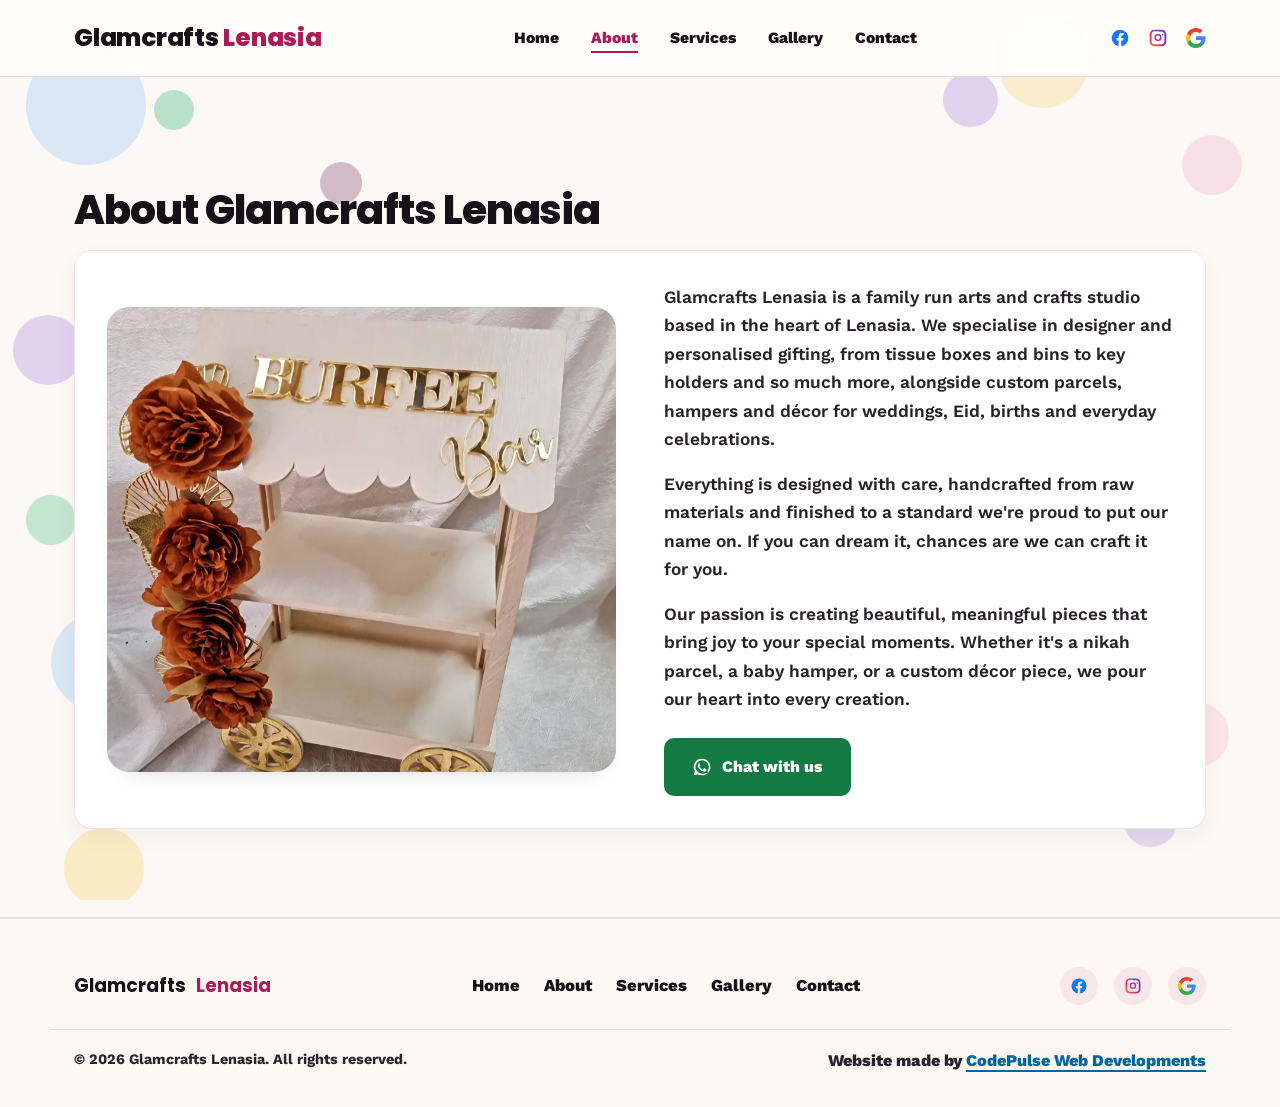
==== commit 93092739: "Add files via upload" ====
--- a/about.html
+++ b/about.html
@@ -1,5 +1,4 @@
 <!DOCTYPE html>
-
 <html lang="en-ZA">
 <head>
 <meta charset="utf-8"/>
@@ -8,9 +7,9 @@
 <meta content="Meet Glamcrafts, a family-run arts and crafts studio in Lenasia creating personalised gifts, wedding parcels and décor. View our work and contact us." name="description"/>
 <link href="https://fonts.googleapis.com" rel="preconnect"/>
 <link crossorigin="" href="https://fonts.gstatic.com" rel="preconnect"/>
-<link href="https://fonts.googleapis.com/css2?family=Poppins:wght@500;600;700;800&amp;family=Work+Sans:wght@400;500;600;700&amp;display=swap" rel="stylesheet"/>
+<link href="https://fonts.googleapis.com/css2?family=Poppins:wght@600;700;800&amp;family=Work+Sans:wght@500;600;700;800&amp;display=swap" rel="stylesheet"/>
 <link href="style.css" rel="stylesheet"/>
-<meta content="index, follow, max-image-preview:large" name="robots"/><meta content="website" property="og:type"/><meta content="en_ZA" property="og:locale"/><meta content="Glamcrafts Lenasia" property="og:site_name"/><meta content="About Our Lenasia Craft Studio | Glamcrafts" property="og:title"/><meta content="Meet Glamcrafts, a family-run arts and crafts studio in Lenasia creating personalised gifts, wedding parcels and décor. View our work and contact us." property="og:description"/><meta content="https://www.glamcrafts.co.za/about.html" property="og:url"/><meta content="https://www.glamcrafts.co.za/images/ring%20nikkah.jpg" property="og:image"/><meta content="summary_large_image" name="twitter:card"/><meta content="About Our Lenasia Craft Studio | Glamcrafts" name="twitter:title"/><meta content="Meet Glamcrafts, a family-run arts and crafts studio in Lenasia creating personalised gifts, wedding parcels and décor. View our work and contact us." name="twitter:description"/><meta content="https://www.glamcrafts.co.za/images/ring%20nikkah.jpg" name="twitter:image"/><link href="https://www.glamcrafts.co.za/about.html" rel="canonical"/><link href="favicon.svg" rel="icon" type="image/svg+xml"/><script type="application/ld+json">{"@context": "https://schema.org", "@graph": [{"@type": "Store", "@id": "https://www.glamcrafts.co.za/#business", "name": "Glamcrafts Lenasia", "url": "https://www.glamcrafts.co.za/", "telephone": "+27785659464", "address": {"@type": "PostalAddress", "streetAddress": "Shop no 5, Grand Centre West, Gemsbok Street", "addressLocality": "Lenasia", "addressRegion": "Gauteng", "postalCode": "1827", "addressCountry": "ZA"}, "image": "https://www.glamcrafts.co.za/images/ring%20nikkah.jpg", "sameAs": ["https://www.facebook.com/p/Glamcrafts-lenasia-100063976486534/", "https://www.instagram.com/glamcraft_new/"], "openingHoursSpecification": [{"@type": "OpeningHoursSpecification", "dayOfWeek": ["Monday", "Tuesday", "Wednesday", "Thursday", "Friday"], "opens": "09:00", "closes": "17:00"}, {"@type": "OpeningHoursSpecification", "dayOfWeek": "Saturday", "opens": "09:00", "closes": "14:30"}]}, {"@type": "WebSite", "@id": "https://www.glamcrafts.co.za/#website", "url": "https://www.glamcrafts.co.za/", "name": "Glamcrafts Lenasia", "publisher": {"@id": "https://www.glamcrafts.co.za/#business"}}, {"@type": "WebPage", "@id": "https://www.glamcrafts.co.za/about.html#webpage", "url": "https://www.glamcrafts.co.za/about.html", "name": "About Our Lenasia Craft Studio | Glamcrafts", "description": "Meet Glamcrafts, a family-run arts and crafts studio in Lenasia creating personalised gifts, wedding parcels and décor. View our work and contact us.", "inLanguage": "en-ZA", "isPartOf": {"@id": "https://www.glamcrafts.co.za/#website"}, "about": {"@id": "https://www.glamcrafts.co.za/#business"}}]}</script></head>
+<meta content="index, follow, max-image-preview:large" name="robots"/><meta content="website" property="og:type"/><meta content="en_ZA" property="og:locale"/><meta content="Glamcrafts Lenasia" property="og:site_name"/><meta content="About Our Lenasia Craft Studio | Glamcrafts" property="og:title"/><meta content="Meet Glamcrafts, a family-run arts and crafts studio in Lenasia creating personalised gifts, wedding parcels and décor. View our work and contact us." property="og:description"/><meta content="https://www.glamcrafts.co.za/about.html" property="og:url"/><meta content="https://www.glamcrafts.co.za/images/Screenshot_20261111_123313_Instagram.jpg" property="og:image"/><meta content="summary_large_image" name="twitter:card"/><meta content="About Our Lenasia Craft Studio | Glamcrafts" name="twitter:title"/><meta content="Meet Glamcrafts, a family-run arts and crafts studio in Lenasia creating personalised gifts, wedding parcels and décor. View our work and contact us." name="twitter:description"/><meta content="https://www.glamcrafts.co.za/images/Screenshot_20261111_123313_Instagram.jpg" name="twitter:image"/><link href="https://www.glamcrafts.co.za/about.html" rel="canonical"/><link href="favicon.svg" rel="icon" type="image/svg+xml"/><script type="application/ld+json">{"@context":"https://schema.org","@graph":[{"@type":"Store","@id":"https://www.glamcrafts.co.za/#business","name":"Glamcrafts Lenasia","url":"https://www.glamcrafts.co.za/","telephone":"+27785659464","address":{"@type":"PostalAddress","streetAddress":"Shop no 5, Grand Centre West, Gemsbok Street","addressLocality":"Lenasia","addressRegion":"Gauteng","postalCode":"1827","addressCountry":"ZA"},"image":"https://www.glamcrafts.co.za/images/Screenshot_20261111_123313_Instagram.jpg","sameAs":["https://www.facebook.com/p/Glamcrafts-lenasia-100063976486534/","https://www.instagram.com/glamcraft_new/"],"openingHoursSpecification":[{"@type":"OpeningHoursSpecification","dayOfWeek":["Monday","Tuesday","Wednesday","Thursday","Friday"],"opens":"09:00","closes":"17:00"},{"@type":"OpeningHoursSpecification","dayOfWeek":"Saturday","opens":"09:00","closes":"14:30"}]},{"@type":"WebSite","@id":"https://www.glamcrafts.co.za/#website","url":"https://www.glamcrafts.co.za/","name":"Glamcrafts Lenasia","publisher":{"@id":"https://www.glamcrafts.co.za/#business"}},{"@type":"WebPage","@id":"https://www.glamcrafts.co.za/about.html#webpage","url":"https://www.glamcrafts.co.za/about.html","name":"About Our Lenasia Craft Studio | Glamcrafts","description":"Meet Glamcrafts, a family-run arts and crafts studio in Lenasia creating personalised gifts, wedding parcels and décor. View our work and contact us.","inLanguage":"en-ZA","isPartOf":{"@id":"https://www.glamcrafts.co.za/#website"},"about":{"@id":"https://www.glamcrafts.co.za/#business"}}]}</script></head>
 <body>
 <!-- MOVING BUBBLES -->
 <div aria-hidden="true" class="bubbles">
@@ -35,6 +34,7 @@
 <div class="bubble bubble-19"></div>
 <div class="bubble bubble-20"></div>
 </div>
+
 <a class="skip-link" href="#main">Skip to content</a>
 <!-- HEADER -->
 <header class="site-header" id="top">
@@ -74,7 +74,7 @@
 <h1 class="section-title">About Glamcrafts Lenasia</h1>
 <div class="about-grid">
 <div class="about-image">
-<img alt="Glamcrafts Lenasia handcrafted ring and nikah parcels" decoding="async" height="805" loading="lazy" src="images/ring nikkah.jpg" width="812"/>
+<img alt="Glamcrafts Lenasia handcrafted gift parcels and kunchas" decoding="async" height="800" loading="lazy" src="images/Screenshot_20261111_123313_Instagram.jpg" width="800"/>
 </div>
 <div class="about-content">
 <p>Glamcrafts Lenasia is a family run arts and crafts studio based in the heart of Lenasia. We specialise in designer and personalised gifting, from tissue boxes and bins to key holders and so much more, alongside custom parcels, hampers and décor for weddings, Eid, births and everyday celebrations.</p>
@@ -116,7 +116,7 @@
 </div>
 <div class="footer-bottom">
 <p>© <span id="year">2026</span> Glamcrafts Lenasia. All rights reserved.</p>
-<p class="credit">Website made by CodePulse Web Developments</p>
+<p class="credit">Website made by <a aria-label="Visit CodePulse Web Developments website" class="codepulse-credit" href="https://www.codepulsewebdev.com/" rel="noopener noreferrer" target="_blank">CodePulse Web Developments</a></p>
 </div>
 </footer>
 <script defer="" src="script.js"></script>
--- a/style.css
+++ b/style.css
@@ -1213,3 +1213,194 @@
 
 /* Crawlable category portfolios */
 .service-portfolio figure{margin:0;min-width:0}.service-portfolio img{display:block;width:100%;height:280px;object-fit:contain}.service-portfolio figcaption{font-size:.85rem;padding:8px}.gallery-category-head a{color:inherit}.about-page h2{margin-top:2rem}.about-page p{margin-bottom:1rem}@media(prefers-reduced-motion:reduce){*,*::before,*::after{animation:none!important;transition:none!important;scroll-behavior:auto!important}}
+
+
+/* ===============================================================
+   GLAMCRAFTS FINAL REFRESH · Legible, bold, consistent and responsive
+   =============================================================== */
+:root {
+  --cream: #fffaf5;
+  --blush: #f6e8e8;
+  --ink: #171117;
+  --ink-soft: #312831;
+  --magenta: #a91d54;
+  --magenta-dk: #88133f;
+  --shadow-soft: 0 12px 26px -20px rgba(35,20,30,.3);
+}
+html {scroll-padding-top: 90px;}
+body {background:#fbf8f5;color:#171117;font-size:1.04rem;font-weight:600;line-height:1.65;}
+.bubbles {display:block!important; pointer-events:none;}
+h1,h2,h3,h4,h5,.section-title {font-weight:800!important;color:#171117;line-height:1.24;letter-spacing:-.025em;}
+p,li,.hero-copy,.section-sub,.about-content,.contact-details,.portfolio-page p {color:#292028;font-weight:600;}
+a {text-underline-offset:4px;}
+a:hover {text-decoration-thickness:2px;}
+.section-sub {font-size:clamp(1.03rem,1.45vw,1.16rem);max-width:780px;line-height:1.75;}
+.site-header {background:rgba(255,252,249,.97);border-bottom:1px solid #e9d9df;}
+.brand-text {font-weight:800;}
+.main-nav a,.footer-nav a {font-weight:800;opacity:1;}
+.main-nav a:hover,.footer-nav a:hover {color:var(--magenta);}
+.hero {background:linear-gradient(180deg,#fff8f7 0%,#fffaf5 100%);padding-block:clamp(75px,8vw,120px) clamp(60px,7vw,100px);}
+.hero h1 {font-size:clamp(2.35rem,6vw,4.5rem);font-weight:800!important;}
+.hero-copy {font-weight:700;font-size:clamp(1.06rem,1.6vw,1.24rem);color:#221922;max-width:670px;}
+.btn {font-weight:800;border-radius:10px;}
+.btn-whatsapp {background:#137a43;color:#fff;box-shadow:none;}
+.btn-whatsapp:hover {background:#0f6437;}
+.about-page,.services,.gallery,.contact,.enquiry {background:#fbf8f5;}
+.about-page .about-grid {background:#fff;border:1px solid #efe1e4;border-radius:18px;padding:clamp(18px,3vw,32px);box-shadow:0 8px 22px rgba(46,22,34,.045);}
+.about-content {color:#242024;font-weight:650;font-size:1.08rem;}
+.about-content h2 {font-size:clamp(1.55rem,2.4vw,2.25rem);}
+.about-image img {object-fit:cover;aspect-ratio:1;height:auto;max-height:465px;}
+.services .section-inner {padding-top:54px;padding-bottom:56px;}
+.service-word {font-weight:800;}
+.service-row:nth-child(5) .service-word,.service-row:nth-child(6) .service-word {color:#101010;}
+.gallery {background:#fffaf7;}
+.gallery .section-inner {padding-top:74px;}
+#galleryCategories .gallery-category {margin-bottom:42px;content-visibility:auto;contain-intrinsic-size:auto 360px;}
+#galleryCategories .gallery-category-head {margin-bottom:15px;}
+#galleryCategories .gallery-category-head h3 {font-size:clamp(1.2rem,2vw,1.5rem);font-weight:800;}
+#galleryCategories .gallery-category-head a:hover {color:var(--magenta);text-decoration:underline;}
+#galleryCategories .gallery-category .gallery-grid {display:grid;grid-template-columns:repeat(4,minmax(0,1fr));gap:clamp(10px,1.6vw,20px);}
+#galleryCategories .gallery-grid > * {min-width:0;}
+#galleryCategories .gallery-tile {width:100%;aspect-ratio:1/1;border-radius:12px;box-shadow:0 3px 10px rgba(28,18,21,.08);background:#f6efed;}
+#galleryCategories .gallery-tile img {width:100%;height:100%;object-fit:cover;display:block;}
+#galleryCategories .gallery-see-more {aspect-ratio:1/1;min-width:0;border-radius:12px;display:flex;flex-direction:column;align-items:center;justify-content:center;gap:9px;padding:16px;text-align:center;text-decoration:none;color:#fff;background:#652345;border:1px solid #652345;transition:background .2s ease, transform .2s ease;}
+#galleryCategories .gallery-see-more:hover {background:#852853;transform:translateY(-2px);}
+#galleryCategories .gallery-see-more .see-more-icon {width:43px;height:43px;border:1px solid rgba(255,255,255,.75);border-radius:50%;display:grid;place-items:center;font-weight:800;font-size:25px;line-height:1;}
+#galleryCategories .gallery-see-more .see-more-title {font:800 clamp(1.02rem,1.5vw,1.42rem)/1.18 var(--font-display);color:#fff;}
+#galleryCategories .gallery-see-more .see-more-subtitle {font-weight:700;font-size:clamp(.72rem,1vw,.86rem);line-height:1.3;color:#fff;}
+.enquiry-form,.contact-details {background:#fff;box-shadow:0 6px 20px rgba(39,17,27,.05);}
+.field label {font-weight:800;color:#181018;}
+.field input,.field textarea,.field select {color:#191119;font-weight:600;background:#fff;}
+.contact-details h3 {font-weight:800!important;}
+.site-footer {background:#fff7f3;border-top:2px solid #eadde2;}
+.footer-bottom,.footer-bottom p {color:#2b222b;font-weight:700;}
+.footer-bottom .credit {font-weight:800;}
+.footer-bottom .credit a.codepulse-credit {font-weight:800;color:#00689c!important;text-decoration:underline;text-decoration-thickness:2px;text-underline-offset:4px;}
+.footer-bottom .credit a.codepulse-credit:hover {color:#00476a!important;}
+
+/* Full category pages: real editorial design, no floating ornamentation. */
+.portfolio-page {background:#fbf9f7;}
+.portfolio-page .section-inner {max-width:1150px;margin-inline:auto;}
+.portfolio-intro {background:#fff5f4;border-bottom:1px solid #eadde0;}
+.portfolio-intro .section-inner {padding-top:clamp(45px,6vw,85px);padding-bottom:clamp(48px,6vw,75px);}
+.portfolio-breadcrumb {display:flex;align-items:center;flex-wrap:wrap;gap:11px;color:#483740;font-size:.88rem;font-weight:800;margin-bottom:31px;}
+.portfolio-breadcrumb a:hover {color:#8e1648;text-decoration:underline;}
+.portfolio-eyebrow {text-transform:uppercase;letter-spacing:.11em;color:#94204f!important;font-size:.77rem;font-weight:800!important;margin-bottom:8px;}
+.portfolio-intro h1 {font-size:clamp(2.25rem,5vw,4rem);line-height:1.12;max-width:950px;margin-bottom:22px;}
+.portfolio-lead {font-weight:700!important;color:#231a22!important;font-size:clamp(1.07rem,1.9vw,1.25rem);line-height:1.75;max-width:850px;}
+.portfolio-intro-actions {display:flex;gap:16px;align-items:center;flex-wrap:wrap;margin-top:30px;}
+.portfolio-text-link {font-weight:800;color:#8c1747;text-decoration:underline;text-underline-offset:4px;}
+.portfolio-text-link:hover {color:#5b1130;}
+.portfolio-gallery-section {background:#fff;}
+.portfolio-gallery-section .section-inner {padding-top:67px;padding-bottom:75px;}
+.portfolio-section-header {display:flex;justify-content:space-between;align-items:end;gap:25px;margin-bottom:27px;}
+.portfolio-section-header h2 {font-size:clamp(1.7rem,3vw,2.35rem);margin:0 0 8px;}
+.portfolio-section-header p {margin:0;}
+.portfolio-count {border-radius:999px;background:#f4e5eb;color:#70143c;font-size:.84rem;font-weight:800;white-space:nowrap;padding:9px 15px;}
+.portfolio-grid {display:grid;grid-template-columns:repeat(3,minmax(0,1fr));gap:clamp(12px,2.2vw,26px);}
+.portfolio-photo {margin:0;min-width:0;}
+.portfolio-photo-trigger {display:block;position:relative;overflow:hidden;width:100%;aspect-ratio:1/1;padding:0;border-radius:10px;background:#f6f0ec;border:1px solid #eee3dd;cursor:zoom-in;transition:border-color .2s ease,transform .2s ease;}
+.portfolio-photo-trigger:hover {border-color:#9b5875;transform:translateY(-2px);}
+.portfolio-photo-trigger img {width:100%;height:100%;object-fit:contain;display:block;}
+.portfolio-photo-trigger .photo-zoom-label {position:absolute;bottom:12px;right:12px;padding:8px 10px;background:rgba(31,19,29,.9);color:#fff;font-size:.78rem;font-weight:800;border-radius:7px;opacity:0;transition:opacity .15s ease;}
+.portfolio-photo-trigger:hover .photo-zoom-label,.portfolio-photo-trigger:focus-visible .photo-zoom-label {opacity:1;}
+.portfolio-note {margin-top:24px;color:#44313a;font-size:.9rem;}
+.portfolio-information {background:#fbf8f5;}
+.portfolio-information .section-inner {padding-top:70px;padding-bottom:70px;}
+.portfolio-info-grid {display:grid;grid-template-columns:1.08fr 1fr;gap:24px;}
+.portfolio-info-card {border:1px solid #e8d9df;background:#fff;border-radius:14px;padding:clamp(23px,3.3vw,38px);box-shadow:0 7px 20px rgba(32,19,27,.04);}
+.portfolio-info-card h2 {font-size:clamp(1.45rem,2.5vw,2.1rem);margin-bottom:15px;}
+.portfolio-info-card p {margin-bottom:15px;color:#292028;}
+.portfolio-info-card .btn {margin-top:10px;}
+.portfolio-info-card a:not(.btn):hover {color:#8b1b4b;text-decoration:underline;}
+.portfolio-hours {font-size:.91rem;line-height:1.9;}
+.portfolio-related {background:#fff;}
+.portfolio-related .section-inner {padding-top:63px;padding-bottom:85px;}
+.portfolio-related-links {display:grid;grid-template-columns:repeat(3,minmax(0,1fr));gap:12px;}
+.portfolio-related-links a {display:flex;align-items:center;justify-content:space-between;gap:8px;border-radius:10px;border:1px solid #e6d6dd;background:#fffaf9;color:#282028;padding:14px 17px;font-weight:800;text-decoration:none;transition:background .17s ease,border-color .17s ease;}
+.portfolio-related-links a:hover {background:#f6e8ec;border-color:#c99aae;color:#71163b;}
+.portfolio-viewer[hidden] {display:none!important;}
+.portfolio-viewer {position:fixed;inset:0;z-index:10000;background:rgba(18,12,18,.94);display:flex;align-items:center;justify-content:center;padding:25px;}
+.portfolio-viewer-inner {width:min(100%,1100px);height:min(94vh,900px);position:relative;display:flex;align-items:center;justify-content:center;}
+.portfolio-viewer-inner img {max-width:100%;max-height:85vh;object-fit:contain;width:auto;height:auto;}
+.portfolio-viewer button {border-radius:50%;border:1px solid rgba(255,255,255,.65);background:#fff;color:#23151f;font-weight:800;cursor:pointer;display:grid;place-items:center;width:44px;height:44px;font-size:23px;position:absolute;z-index:2;}
+.portfolio-viewer-close {top:0;right:0;}
+.portfolio-viewer-prev {left:0;top:50%;transform:translateY(-50%);}
+.portfolio-viewer-next {right:0;top:50%;transform:translateY(-50%);}
+.portfolio-viewer-counter {position:absolute;bottom:0;left:50%;transform:translateX(-50%);color:white;font-weight:800;}
+body.portfolio-viewer-open {overflow:hidden;}
+
+@media (max-width:980px){
+ #galleryCategories .gallery-category .gallery-grid {grid-template-columns:repeat(2,minmax(0,1fr));}
+ .portfolio-grid {grid-template-columns:repeat(2,minmax(0,1fr));}
+ .portfolio-related-links {grid-template-columns:repeat(2,minmax(0,1fr));}
+}
+@media (max-width:640px){
+ body {font-size:1rem;}
+ .hero h1 {font-size:clamp(2.08rem,8vw,2.75rem);}
+ .hero-copy {font-size:1.05rem;line-height:1.65;}
+ .section-inner {padding-left:17px;padding-right:17px;}
+ .about-page .about-grid {padding:17px;}
+ .about-content {font-size:1.02rem;}
+ #galleryCategories .gallery-category {margin-bottom:31px;}
+ #galleryCategories .gallery-category .gallery-grid {grid-template-columns:repeat(2,minmax(0,1fr));gap:10px;}
+ #galleryCategories .gallery-category .gallery-grid > .gallery-tile:not(:first-child) {display:none!important;}
+ #galleryCategories .gallery-see-more {padding:10px;gap:7px;}
+ #galleryCategories .gallery-see-more .see-more-icon {height:36px;width:36px;font-size:20px;}
+ #galleryCategories .gallery-see-more .see-more-title {font-size:clamp(.94rem,4vw,1.24rem);}
+ #galleryCategories .gallery-see-more .see-more-subtitle {font-size:.67rem;}
+ .portfolio-intro .section-inner {padding-top:39px;padding-bottom:46px;}
+ .portfolio-breadcrumb {font-size:.75rem;gap:7px;margin-bottom:22px;}
+ .portfolio-intro h1 {font-size:clamp(2rem,8.5vw,2.9rem);}
+ .portfolio-section-header {align-items:start;}
+ .portfolio-count {font-size:.7rem;padding:7px 9px;}
+ .portfolio-gallery-section .section-inner {padding-top:49px;padding-bottom:55px;}
+ .portfolio-grid {grid-template-columns:repeat(2,minmax(0,1fr));gap:11px;}
+ .portfolio-info-grid {grid-template-columns:1fr;gap:14px;}
+ .portfolio-information .section-inner {padding-top:48px;padding-bottom:48px;}
+ .portfolio-related-links {grid-template-columns:1fr;}
+ .portfolio-related .section-inner {padding-top:47px;padding-bottom:65px;}
+ .portfolio-viewer {padding:9px;}
+ .portfolio-viewer-inner {height:91vh;}
+ .portfolio-viewer-inner img {max-height:81vh;}
+ .portfolio-viewer button {width:37px;height:37px;font-size:19px;}
+ .portfolio-photo-trigger .photo-zoom-label {display:none;}
+}
+@media (prefers-reduced-motion:reduce){.portfolio-photo-trigger,.gallery-see-more {transition:none!important;}}
+
+/* ===============================================================
+   ORIGINAL GLAMCRAFTS FLOATING BUBBLES — RESTORED
+   The original site's 20 moving bubble elements and existing
+   animation/keyframes above are preserved unchanged.
+   Translucent section backgrounds keep them visible behind content.
+   =============================================================== */
+.bubbles {
+  display: block !important;
+  position: fixed;
+  inset: 0;
+  z-index: 0;
+  overflow: hidden;
+  pointer-events: none;
+}
+/* Keep the previously redesigned text, cards, photos and navigation. */
+.hero {
+  background: linear-gradient(180deg, rgba(255,248,247,.20), rgba(255,250,245,.15));
+}
+.about-page, .services, .gallery, .contact, .enquiry {
+  background: transparent;
+}
+.portfolio-page {
+  background: transparent;
+}
+.portfolio-intro {
+  background: rgba(255,245,244,.20);
+}
+.portfolio-gallery-section {
+  background: rgba(255,255,255,.16);
+}
+.portfolio-information {
+  background: rgba(251,248,245,.18);
+}
+.portfolio-related {
+  background: rgba(255,255,255,.16);
+}
